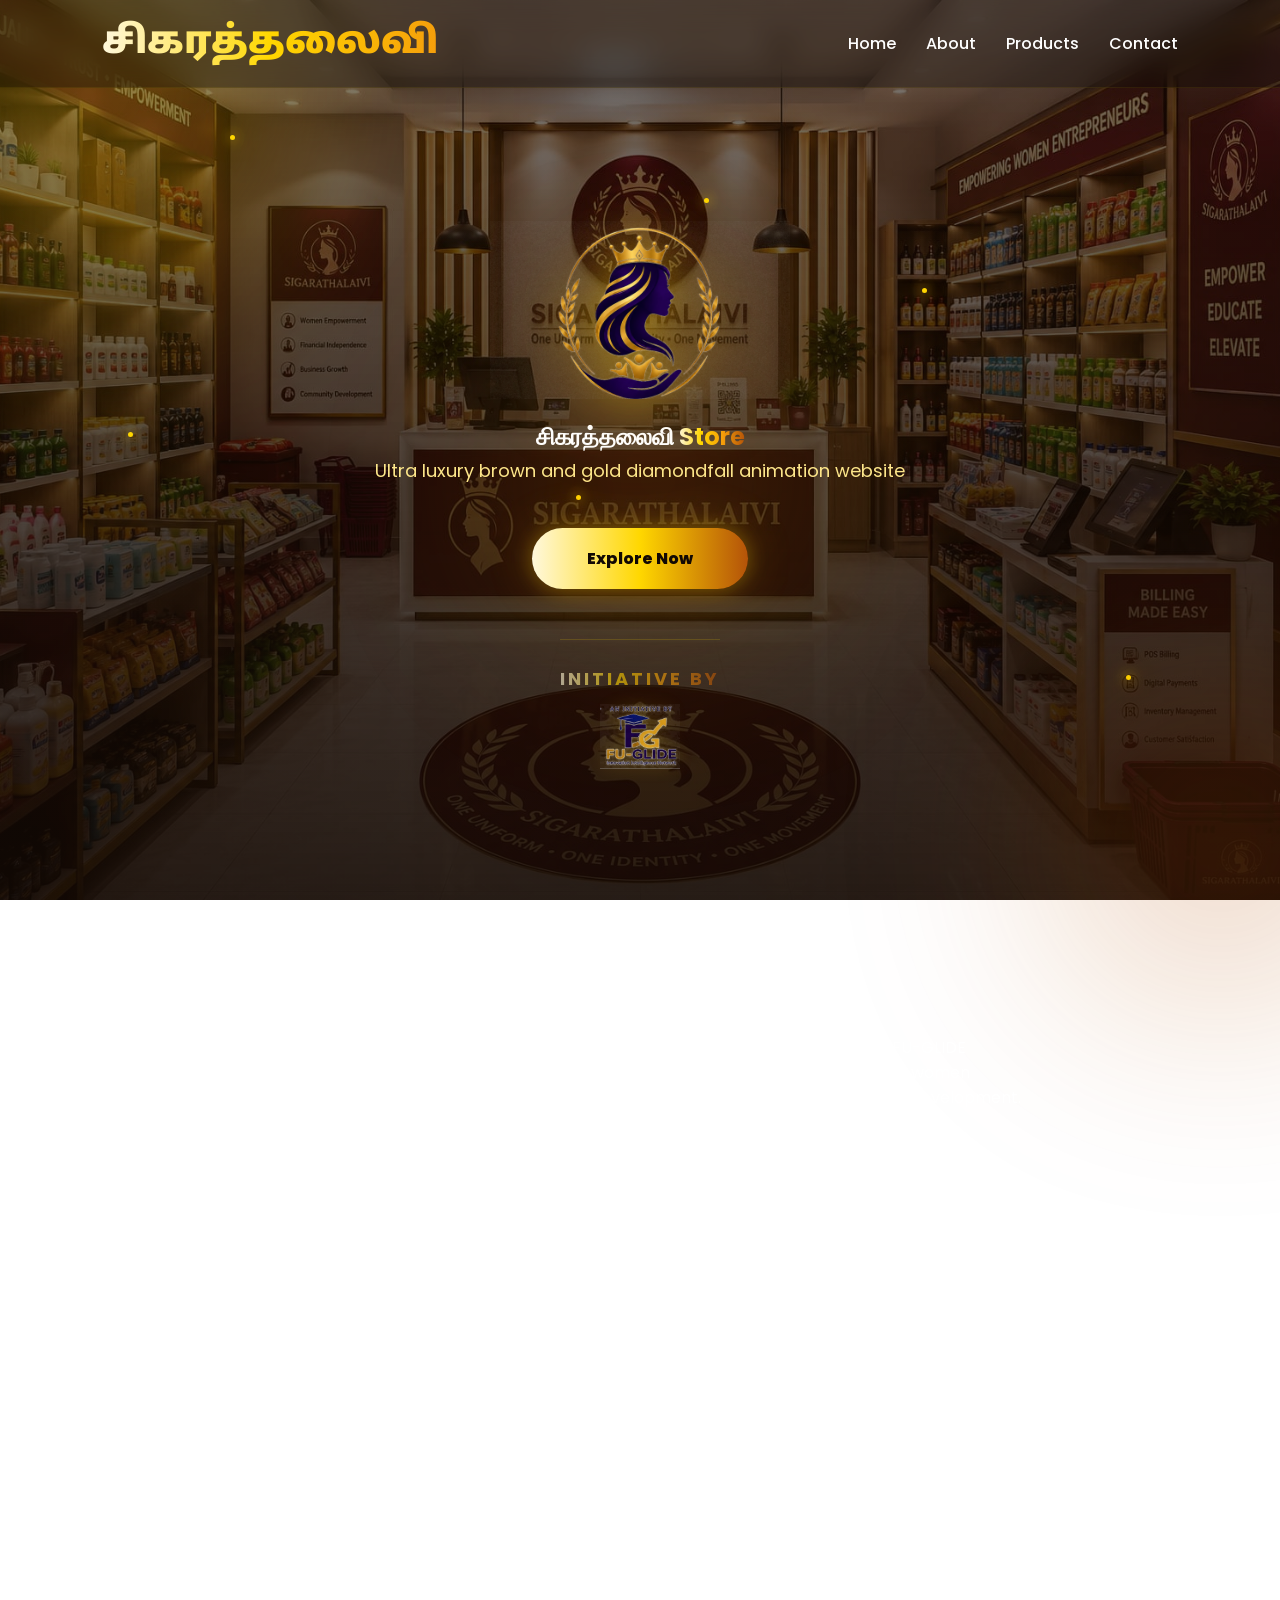
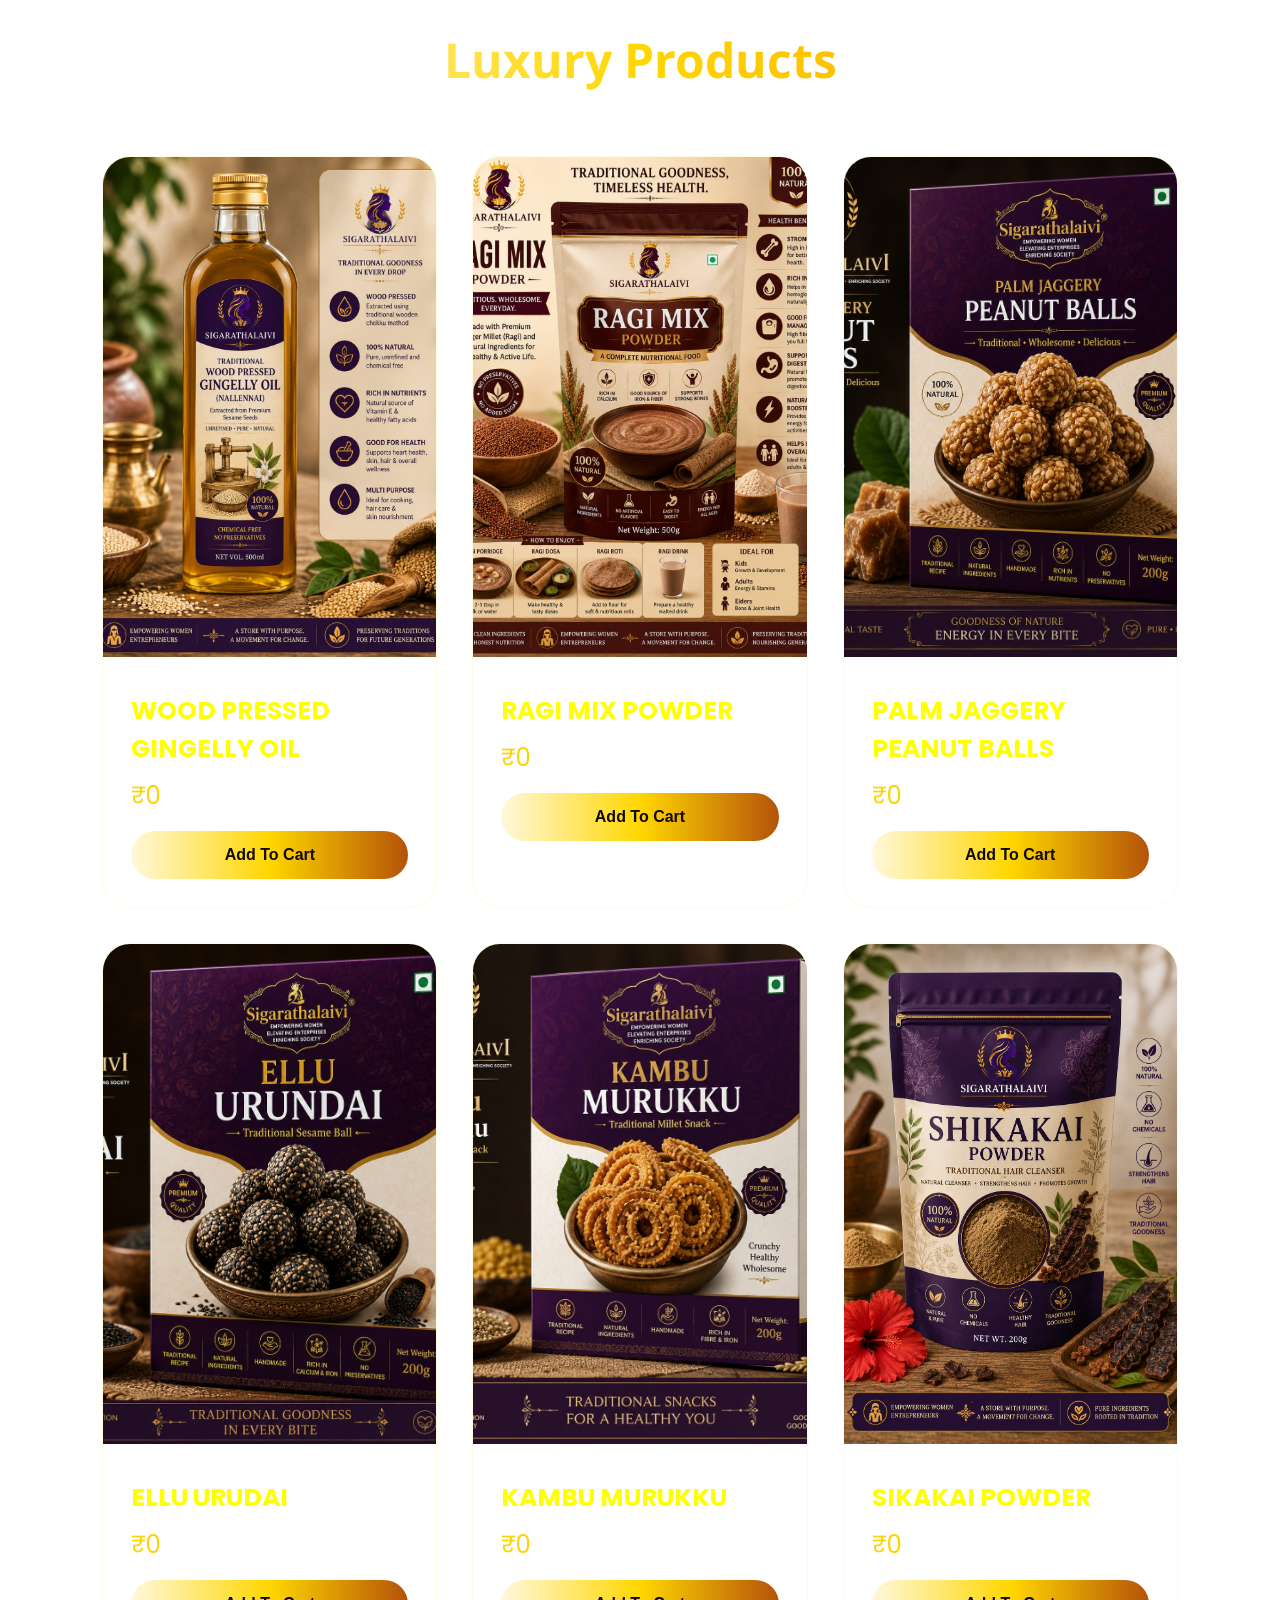
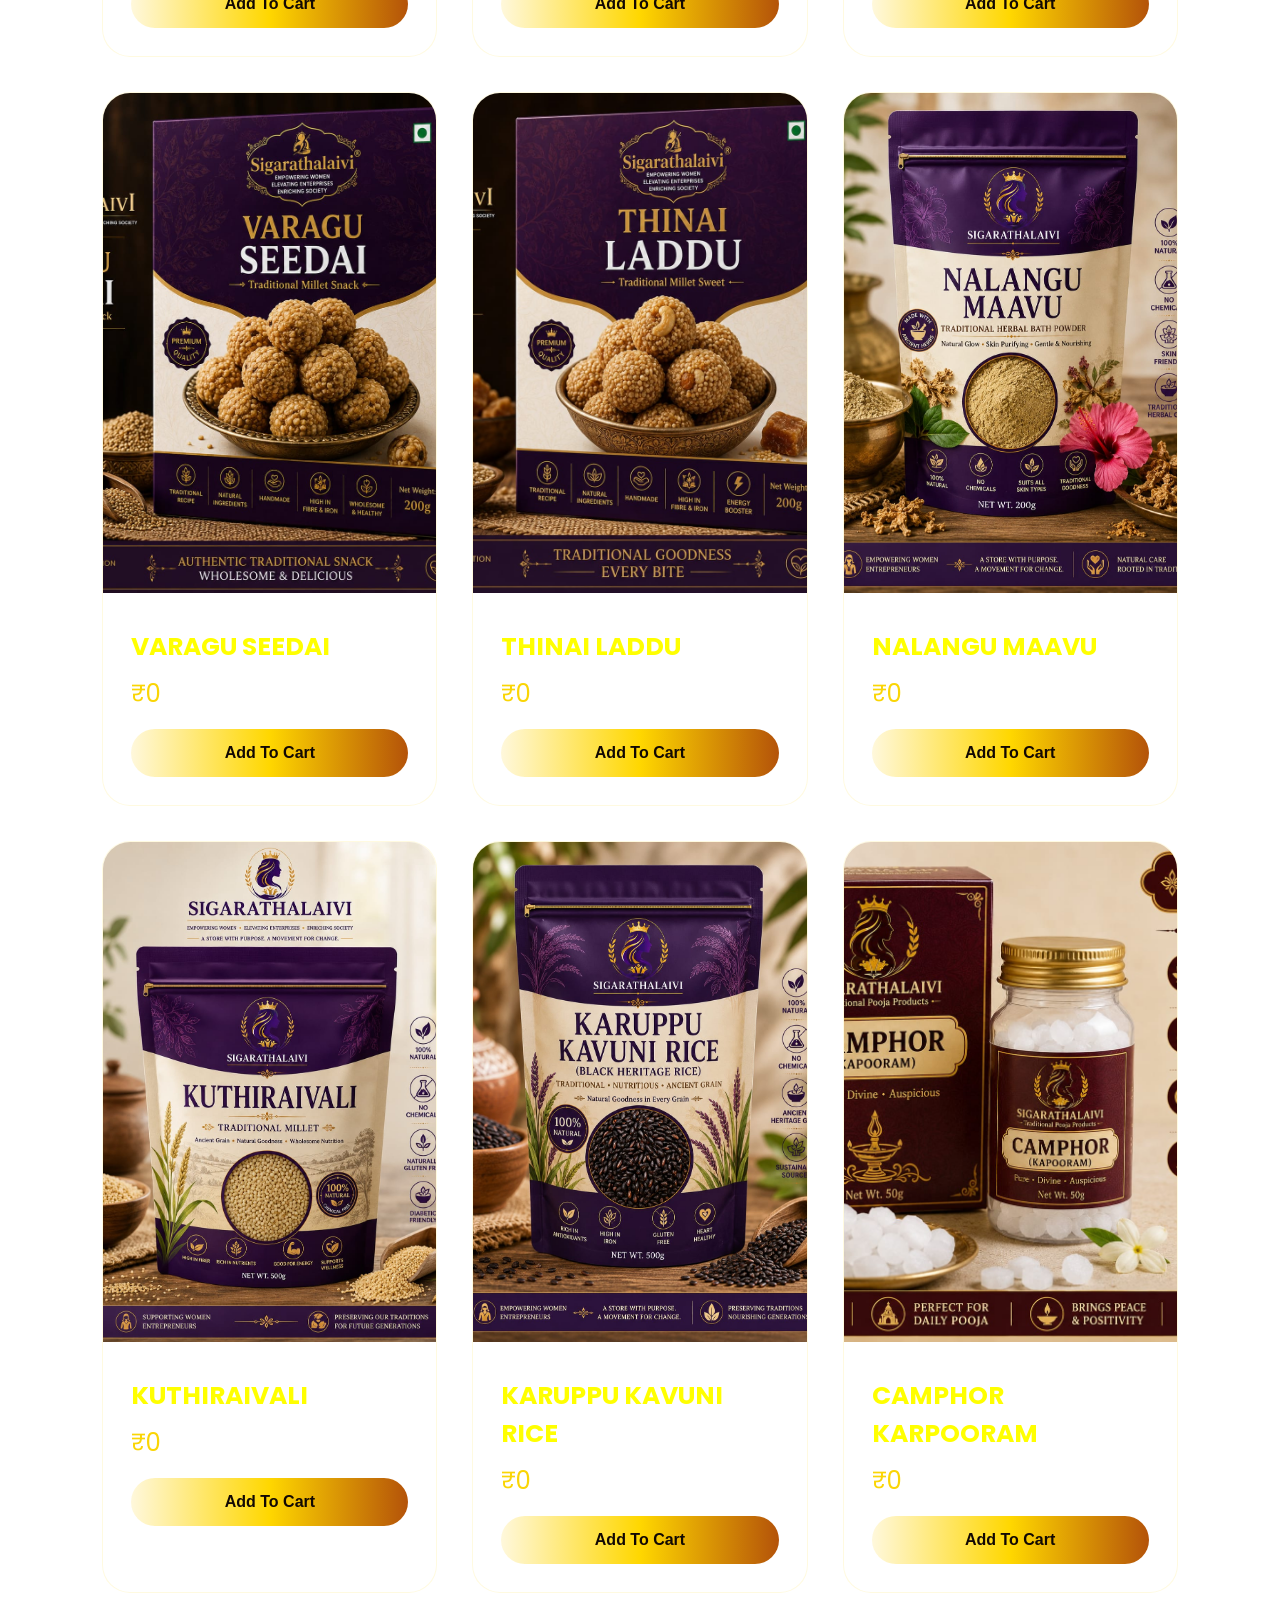
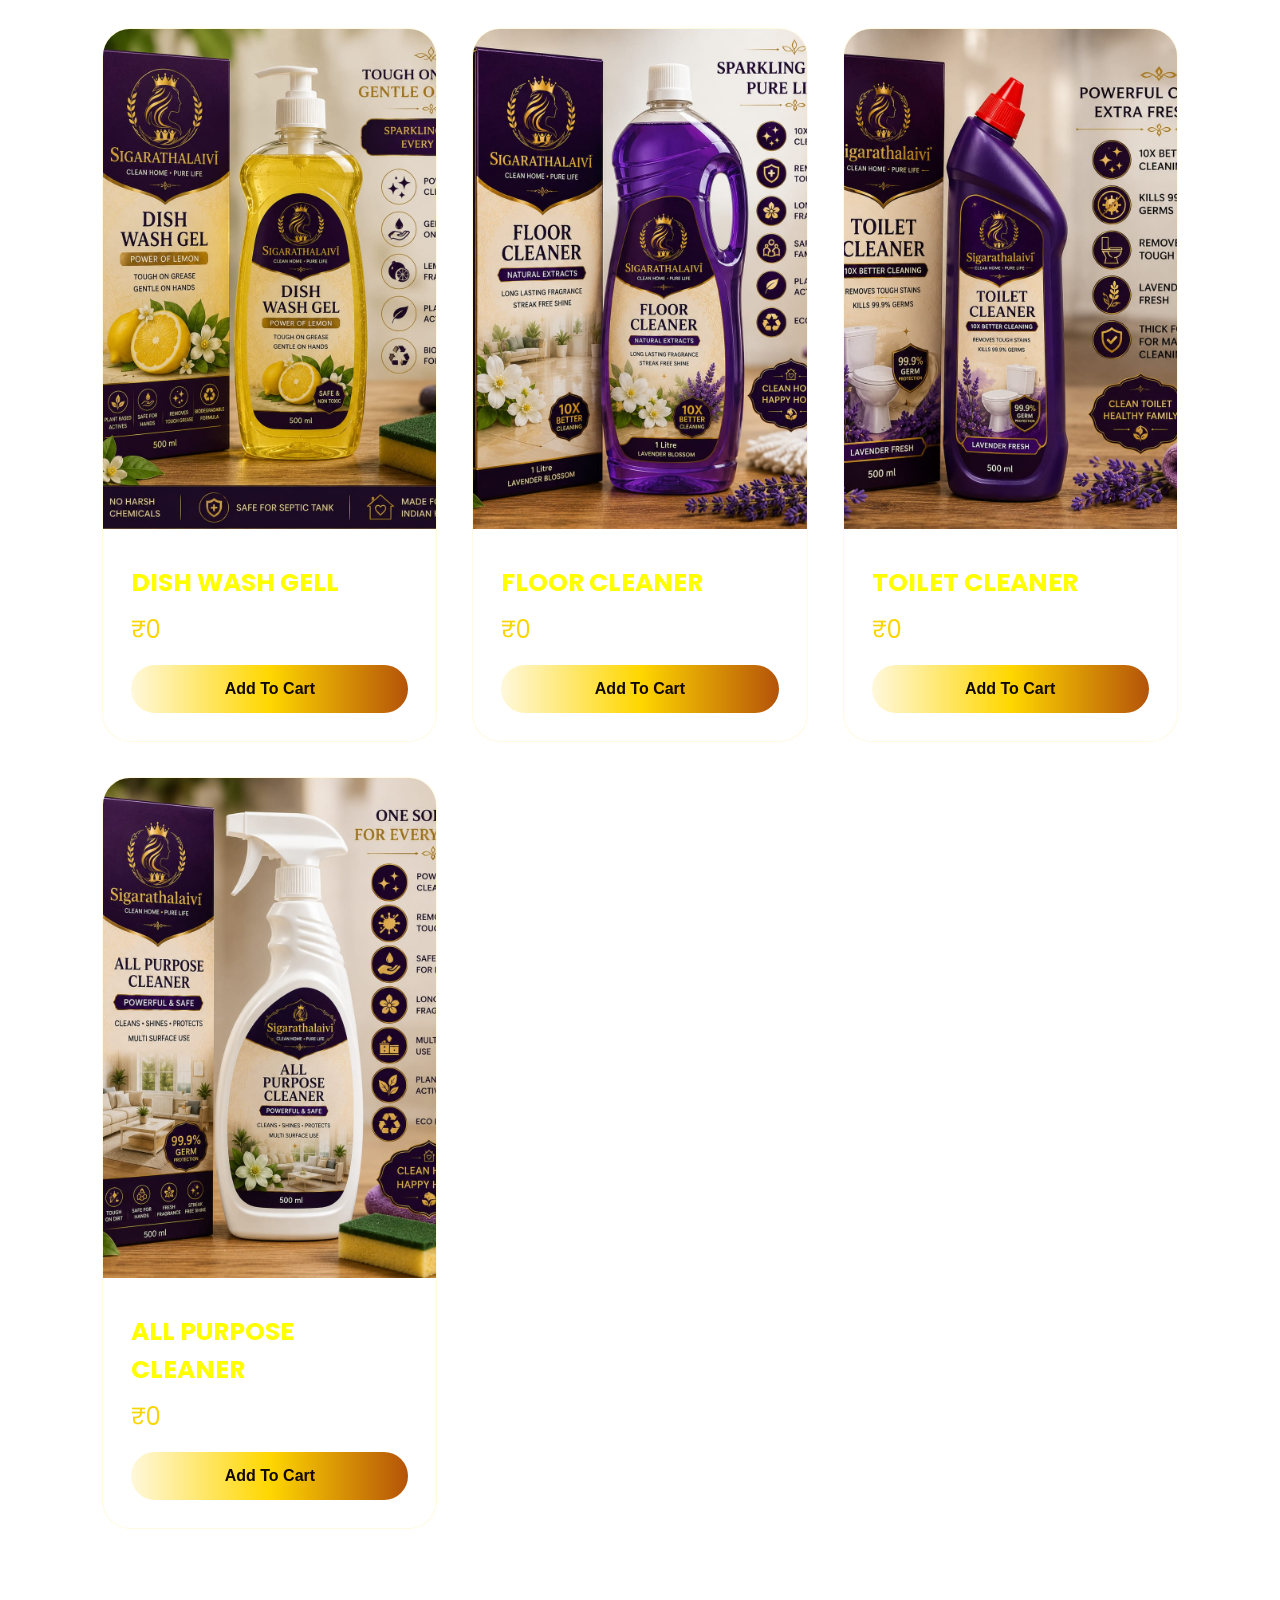
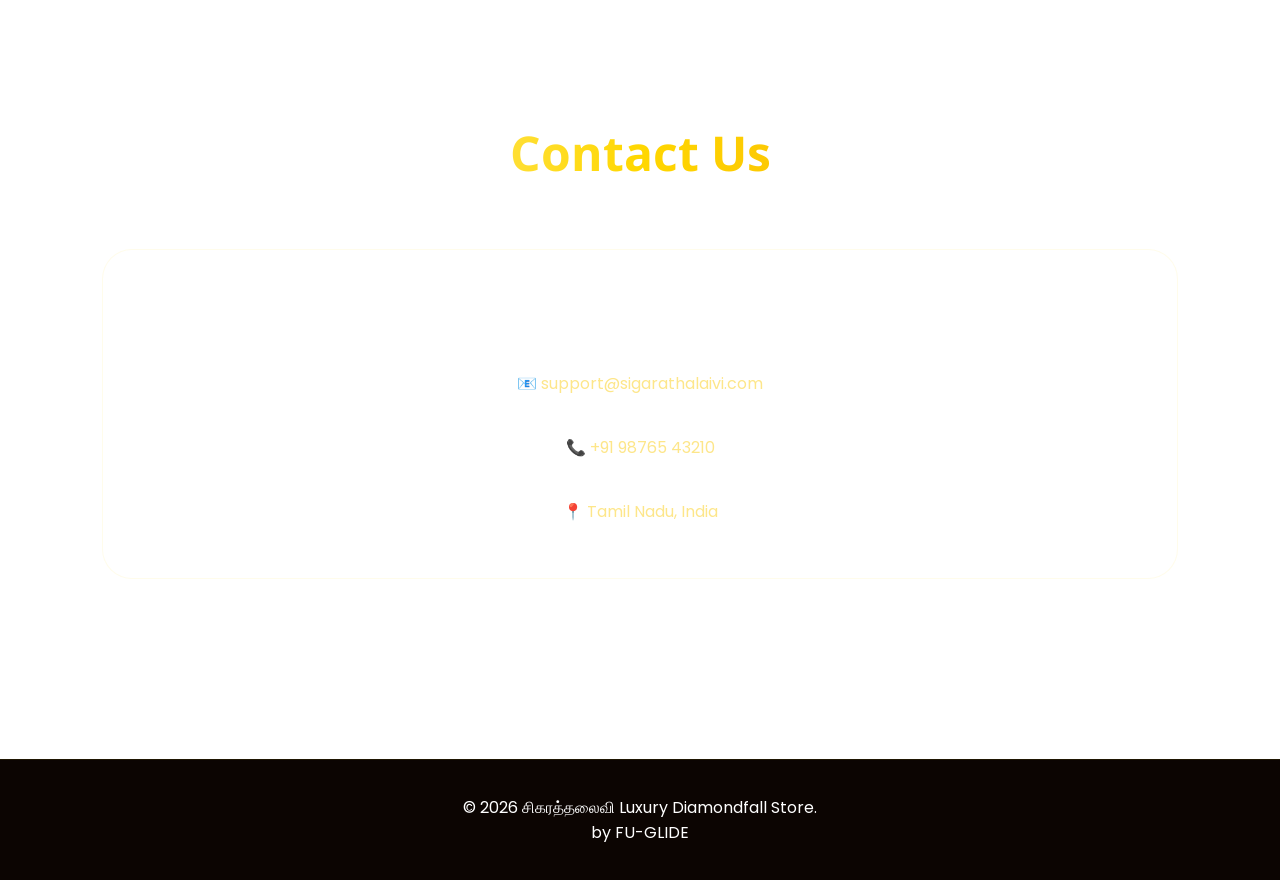
==== index.html @ 59f8daa8 "second" ====
<!DOCTYPE html>
<html lang="ta">

<head>
    <meta charset="UTF-8">
    <meta name="viewport" content="width=device-width, initial-scale=1.0">

    <title>சிகரத்தலைவி Luxury Diamondfall Store</title>
    <link rel="stylesheet" href="style.css">

    <link
        href="https://fonts.googleapis.com/css2?family=Noto+Sans+Tamil:wght@400;700;900&family=Poppins:wght@300;400;500;600;700;800&display=swap"
        rel="stylesheet">

</head>

<body>

    <!-- BACKGROUND -->

    <div class="ai-bg">

        <div class="diamond d1"></div>
        <div class="diamond d2"></div>
        <div class="diamond d3"></div>
        <div class="diamond d4"></div>
        <div class="diamond d5"></div>
        <div class="diamond d6"></div>
        <div class="diamond d7"></div>
        <div class="diamond d8"></div>
        <div class="diamond d9"></div>
        <div class="diamond d10"></div>

        <div class="spark sp1"></div>
        <div class="spark sp2"></div>
        <div class="spark sp3"></div>
        <div class="spark sp4"></div>
        <div class="spark sp5"></div>
        <div class="spark sp6"></div>

        <div class="glow glow1"></div>
        <div class="glow glow2"></div>
        <div class="glow glow3"></div>

    </div>

    <!-- NAVBAR -->

    <nav>

        <div class="logo">சிகரத்தலைவி</div>

        <ul>
            <li><a href="#home">Home</a></li>
            <li><a href="#About">About</a></li>
            <li><a href="#products">Products</a></li>
            <li><a href="#contact">Contact</a></li>
        </ul>

    </nav>

    <!-- HERO -->

    <section class="hero" id="home">
    <div class="screen"></div>


        <div class="hero-content">

            <!-- YOUR LOGO -->

            <img src="[data-uri]"
                alt="சிகரத்தலைவி Logo" class="hero-logo"></h4>

            <h2>சிகரத்தலைவி <span> Store</span></h2>
            <p>
                Ultra luxury brown and gold diamondfall animation website
            </p>
            <a href="#products" class="hero-btn">Explore Now</a>
            <div class="powered-by">
                <span>
                    <h2> Initiative By</h2>
                </span>
                <img src="[data-uri]"
                    alt="FU-GLIDE Logo">
            </div>

        </div>
    
    </section>
    <!--About-->
    <section id="About">
        <center>
            <div class="screen1"></div>
            <h1>சிகரத்தலைவி</h1>
            <p style="max-width:820px;margin:auto;text-align:left;">
                <strong>Sigarathalaivi</strong> is a women entrepreneurship and retail empowerment
                initiative by FU-GLIDE Innovation Intelligence Network, building confident,
                skilled, and financially independent women entrepreneurs across Tamil Nadu
                through training, retail opportunities, and leadership development.
            </p>

            <p style="max-width:820px;margin:20px auto;text-align:left;">
                Our <strong>Three-Division Model</strong> lets every woman grow at her own level:
            </p>
            <ul style="max-width:820px;margin:0 auto 20px;text-align:left;line-height:1.9;">
                <li><strong>Graduate Leadership Division</strong> — trains business leaders and franchise partners.</li>
                <li><strong>Retail Operations Division</strong> — builds skills in billing, inventory, and store management.</li>
                <li><strong>Community Division</strong> — supports grassroots women with financial literacy and self-employment.</li>
            </ul>

            <p style="max-width:820px;margin:auto;text-align:left;">
                <strong>Vision:</strong> To build one of India's most trusted women
                entrepreneurship networks.<br><br>
                <strong>Mission:</strong> To turn aspiring women into successful,
                financially independent entrepreneurs through training, mentorship, and
                digital empowerment.<br><br>
                <strong>Motto:</strong> "One Uniform • One Identity • One Movement."
            </p>





        </center>
        



    </section>

    <!-- PRODUCTS -->

    <section id="products">

        <h2 class="section-title">Luxury Products</h2>

        <div class="products">

            <div class="card">

                <img src="./image/WOOD PRESSED  GINGELLY OIL.jpeg">

                <div class="card-content">
                    <h3>WOOD PRESSED GINGELLY OIL</h3>
                    <p class="price">₹0</p>
                    <button class="buy-btn">Add To Cart</button>
                </div>

            </div>
            <div class="card">

                <img src="./image/./RAGI MIX POWDER.jpeg">

                <div class="card-content">
                    <h3>RAGI MIX POWDER</h3>
                    <p class="price">₹0</p>
                    <button class="buy-btn">Add To Cart</button>
                </div>

            </div> 
            <div class="card">

                <img src="./image/./PALM JAGGERY PEANUT BALLS.jpeg">

                <div class="card-content">
                    <h3>PALM JAGGERY PEANUT BALLS</h3>
                    <p class="price">₹0</p>
                    <button class="buy-btn">Add To Cart</button>
                </div>

            </div> 
            <div class="card">

                <img src="./image/./ELLU URUDAI.jpeg">

                <div class="card-content">
                    <h3>ELLU URUDAI</h3>
                    <p class="price">₹0</p>
                    <button class="buy-btn">Add To Cart</button>
                </div>

            </div> 
            <div class="card">

                <img src="./image/./KAMBU MURUKKU.jpeg">

                <div class="card-content">
                    <h3>KAMBU MURUKKU</h3>
                    <p class="price">₹0</p>
                    <button class="buy-btn">Add To Cart</button>
                </div>

            </div>             
            <div class="card">

                <img src="./image/./SIKAKAI POWDER.jpeg">

                <div class="card-content">
                    <h3>SIKAKAI POWDER</h3>
                    <p class="price">₹0</p>
                    <button class="buy-btn">Add To Cart</button>
                </div>

            </div>                                  

            <div class="card">

                <img src="./image/VARAGU SEEDAI.jpeg">

                <div class="card-content">
                    <h3>VARAGU SEEDAI</h3>
                    <p class="price">₹0</p>
                    <button class="buy-btn">Add To Cart</button>
                </div>

            </div>

            <div class="card">

                <img src="./image/THINAI LADDU.jpeg">

                <div class="card-content">
                    <h3>THINAI LADDU</h3>
                    <p class="price">₹0</p>
                    <button class="buy-btn">Add To Cart</button>
                </div>

            </div>
                        <div class="card">

                <img src="./image/./NALANGU MAAVU.jpeg">

                <div class="card-content">
                    <h3>NALANGU MAAVU</h3>
                    <p class="price">₹0</p>
                    <button class="buy-btn">Add To Cart</button>
                </div>

            </div>
                        <div class="card">

                <img src="./image/./KUTHIRAIVALI.jpeg">

                <div class="card-content">
                    <h3>KUTHIRAIVALI</h3>
                    <p class="price">₹0</p>
                    <button class="buy-btn">Add To Cart</button>
                </div>

            </div>
            <div class="card">

                <img src="./image/./KARUPPU KAVUNI RICE.jpeg">

                <div class="card-content">
                    <h3>KARUPPU KAVUNI RICE</h3>
                    <p class="price">₹0</p>
                    <button class="buy-btn">Add To Cart</button>
                </div>

            </div>
                        <div class="card">

                <img src="./image/./CAMPHOR KARPOORAM.jpeg">

                <div class="card-content">
                    <h3>CAMPHOR KARPOORAM</h3>
                    <p class="price">₹0</p>
                    <button class="buy-btn">Add To Cart</button>
                </div>

            </div> 
                        <div class="card">

                <img src="./image/./DISH WASH GELL.jpeg">

                <div class="card-content">
                    <h3>DISH WASH GELL</h3>
                    <p class="price">₹0</p>
                    <button class="buy-btn">Add To Cart</button>
                </div>

            </div>                        
                        <div class="card">

                <img src="./image/./FLOOR CLEANER.jpeg">

                <div class="card-content">
                    <h3>FLOOR CLEANER</h3>
                    <p class="price">₹0</p>
                    <button class="buy-btn">Add To Cart</button>
                </div>

            </div>
                        <div class="card">

                <img src="./image/./TOILET CLEANER.jpeg">

                <div class="card-content">
                    <h3>TOILET CLEANER</h3>
                    <p class="price">₹0</p>
                    <button class="buy-btn">Add To Cart</button>
                </div>

            </div>
                        <div class="card">

                <img src="./image/./ALL PURPOSE CLEANER.jpeg">

                <div class="card-content">
                    <h3>ALL PURPOSE CLEANER</h3>
                    <p class="price">₹0</p>
                    <button class="buy-btn">Add To Cart</button>
                </div>

            </div>                        
        </div>

    </section>

    <!-- CONTACT -->

    <section id="contact">

        <h2 class="section-title">Contact Us</h2>

        <div style="
background:rgba(255,255,255,0.05);
padding:50px;
border-radius:30px;
text-align:center;
border:1px solid rgba(255,215,0,0.08);
">

            <h3 style="font-size:32px;margin-bottom:20px;">
                சிகரத்தலைவி Support
            </h3>

            <p style="line-height:2;color:#fde68a;">

                📧 support@sigarathalaivi.com

                <br><br>

                📞 +91 98765 43210

                <br><br>

                📍 Tamil Nadu, India

            </p>

        </div>

    </section>

    <!-- FOOTER -->

    <footer>

        © 2026 சிகரத்தலைவி Luxury Diamondfall Store. <br>
                     
                        by FU-GLIDE

    </footer>

</body>

</html>
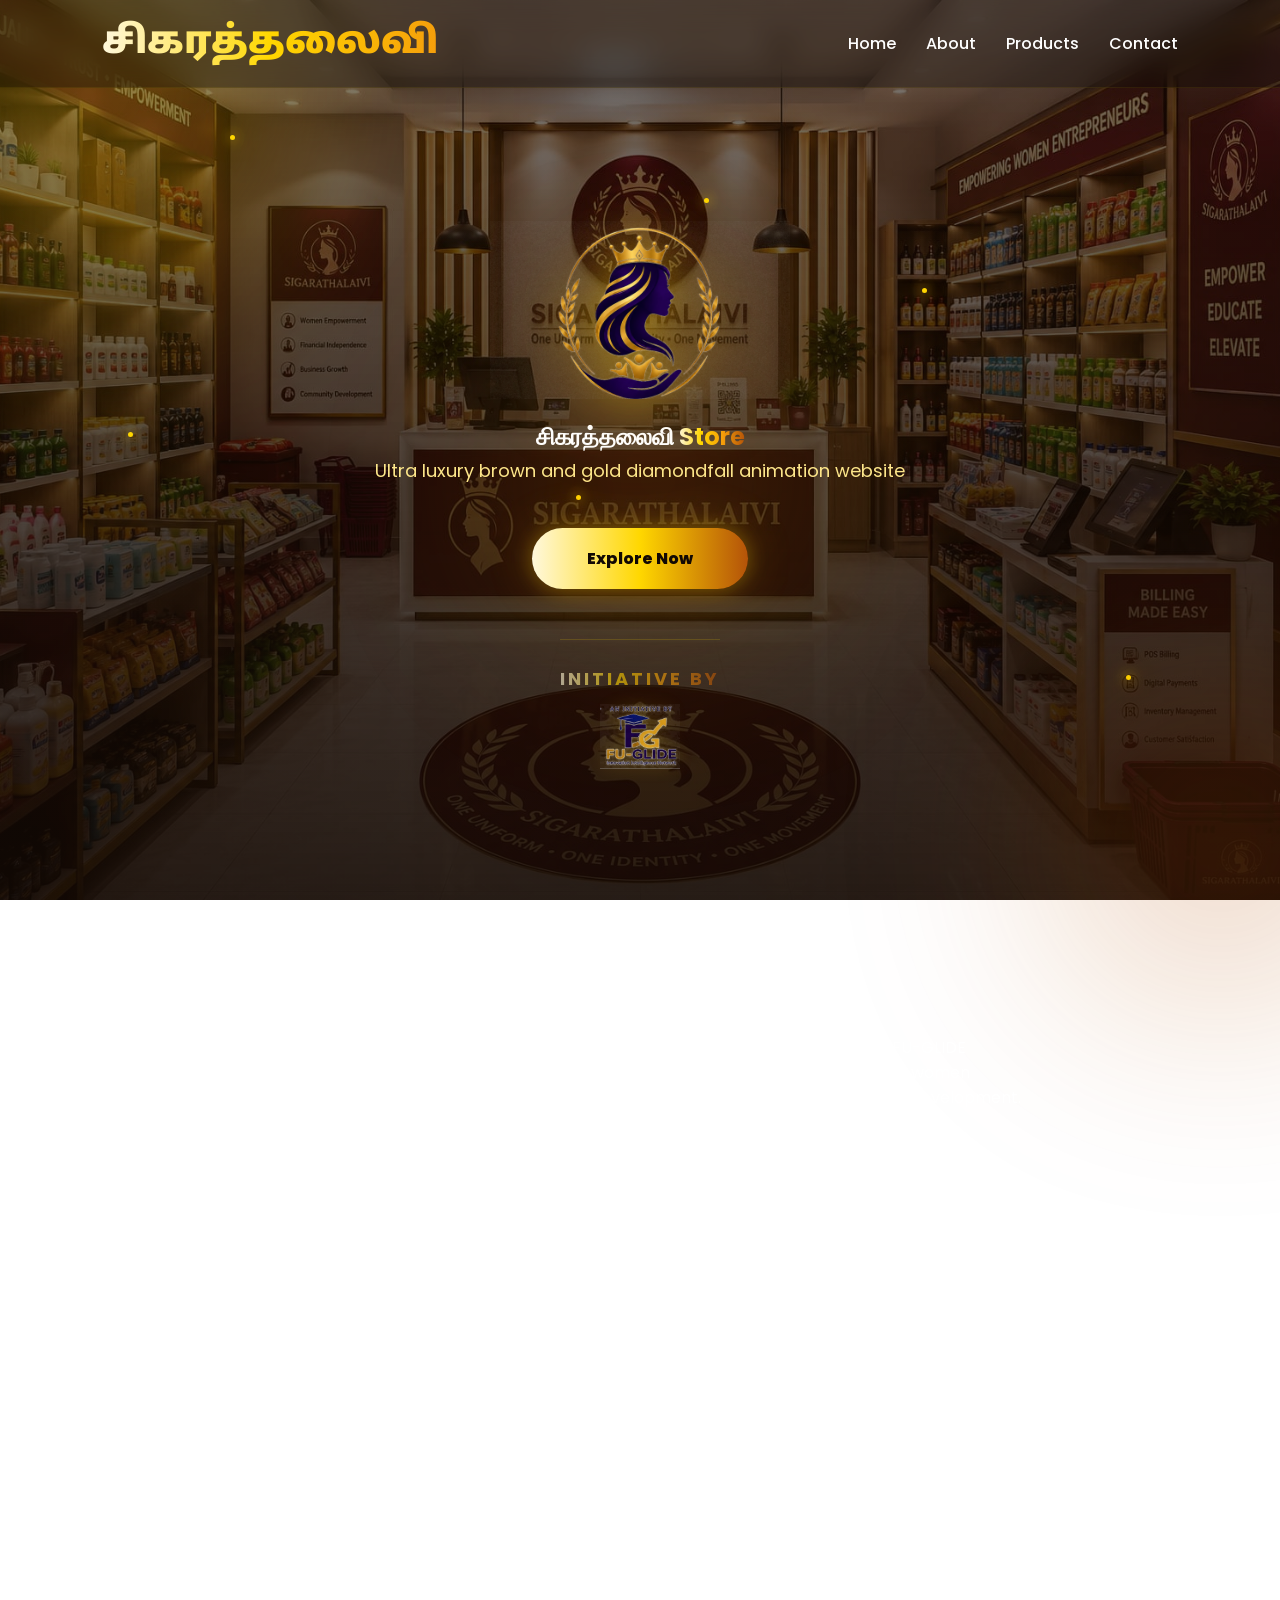
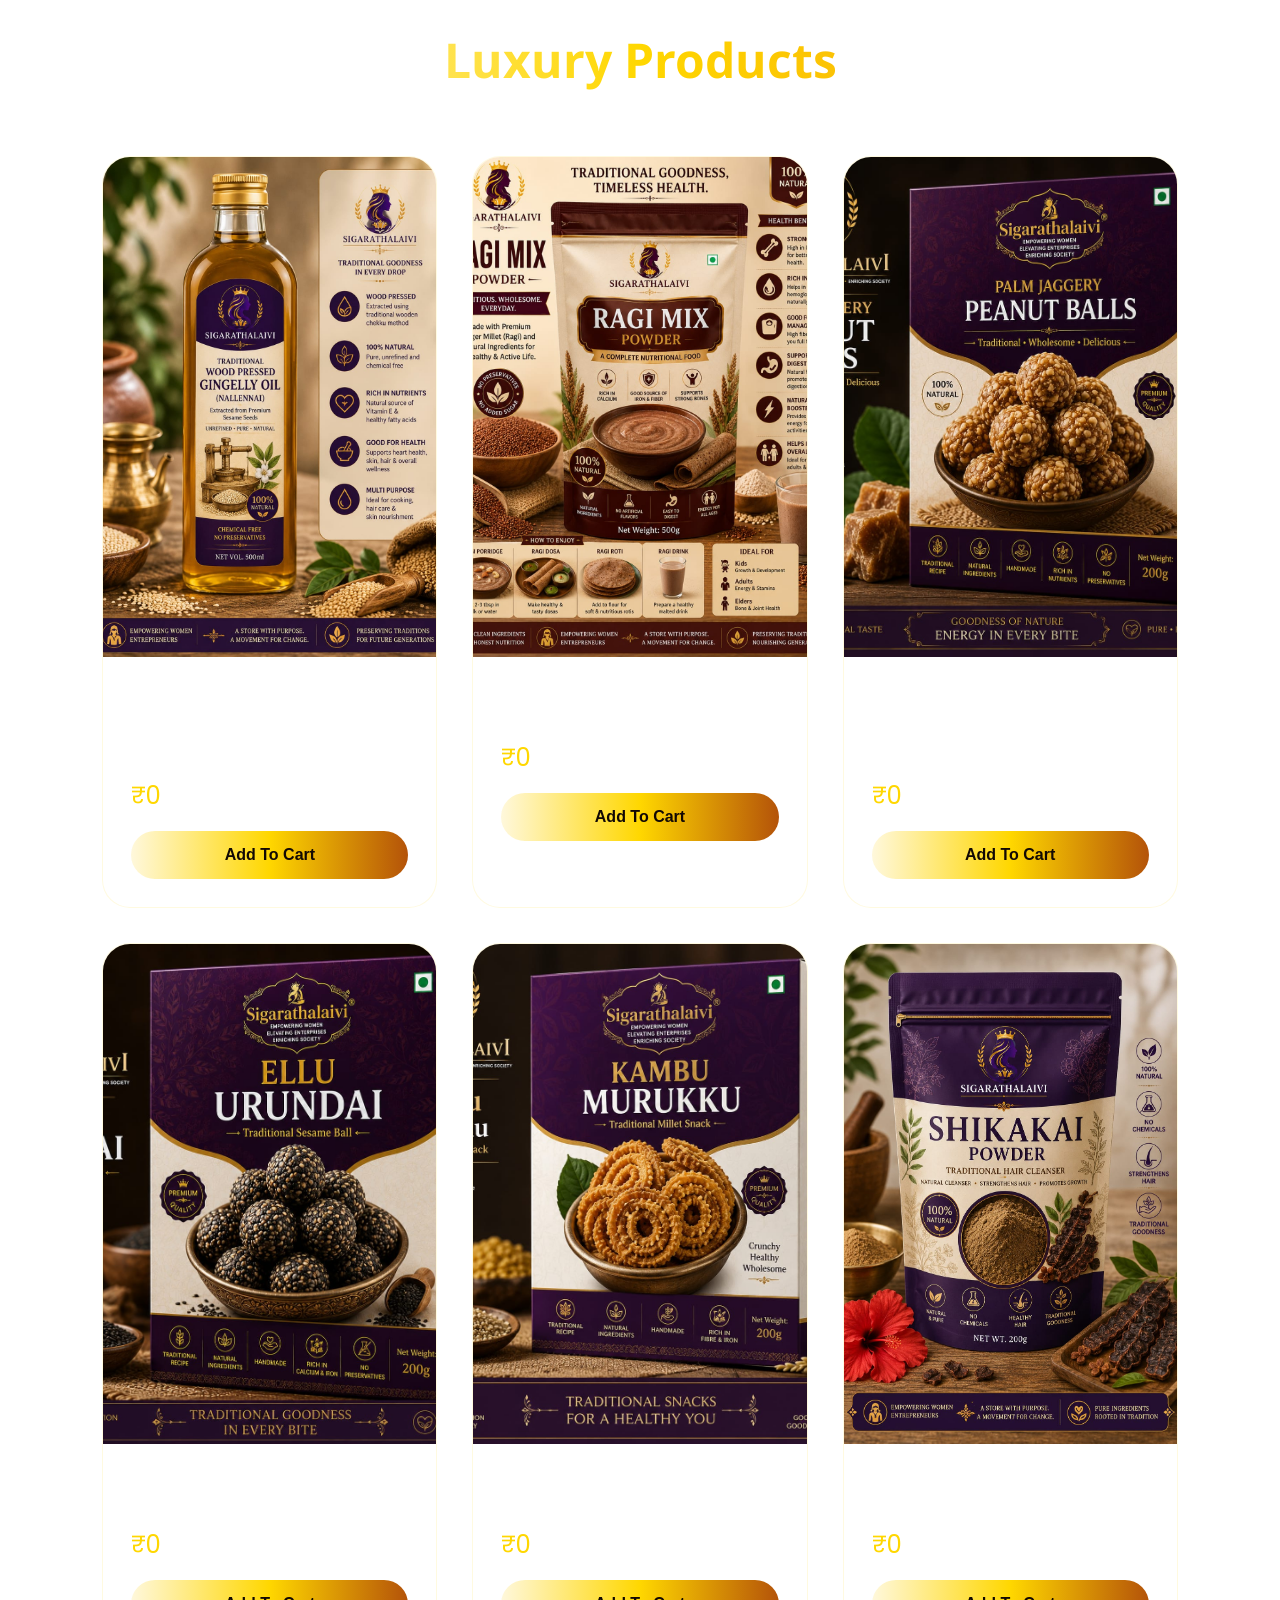
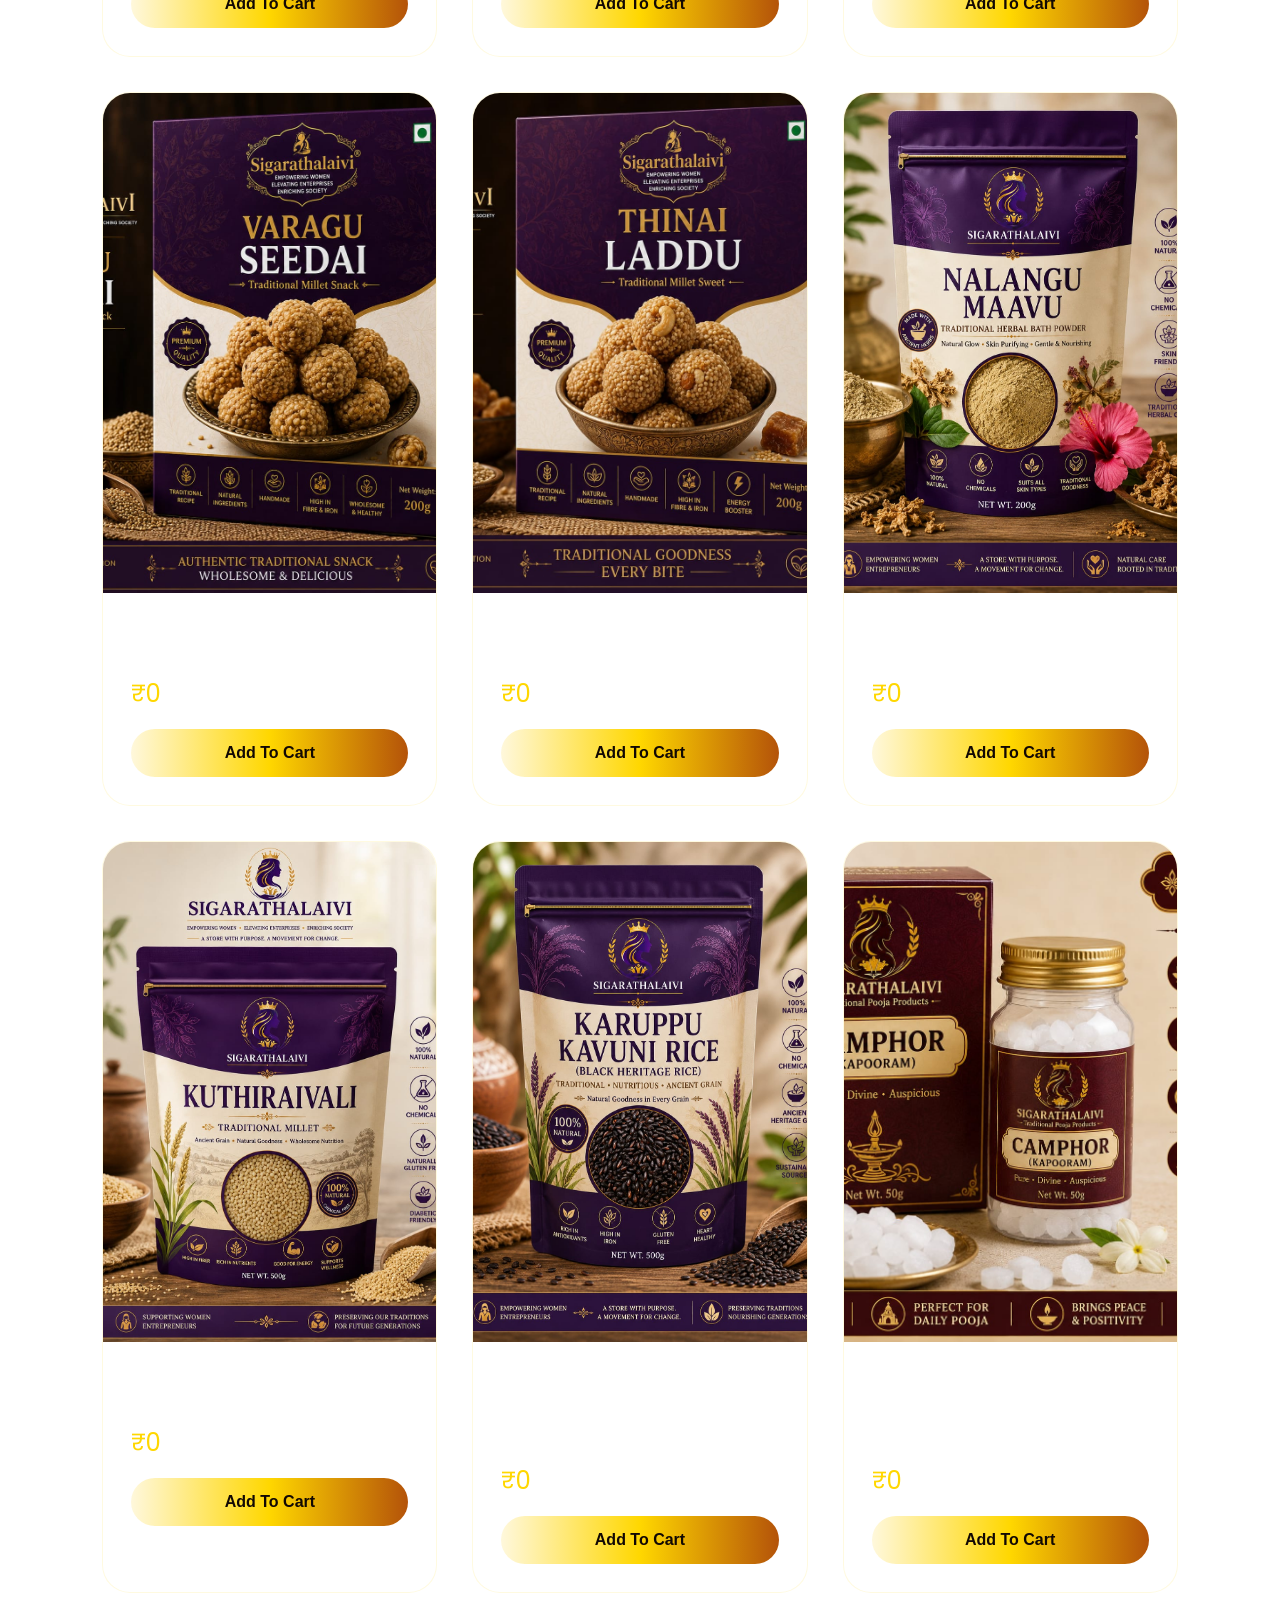
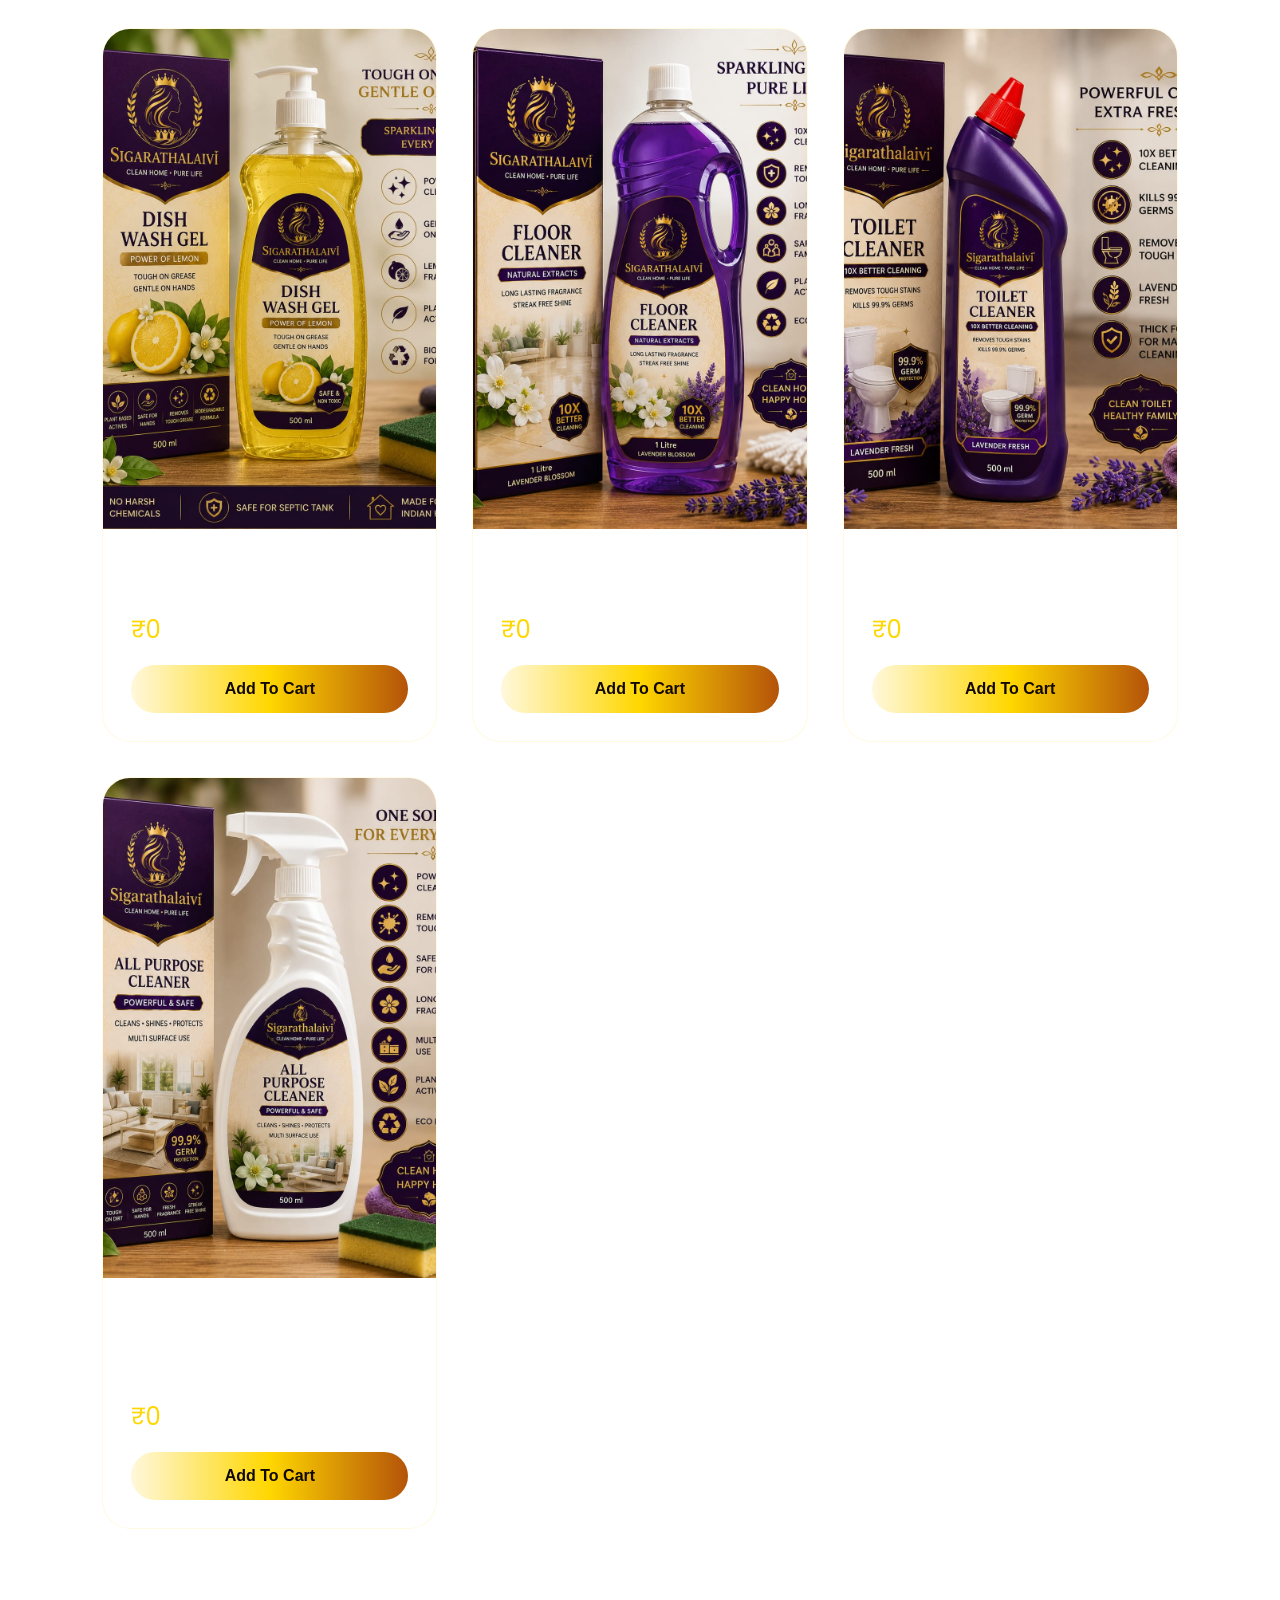
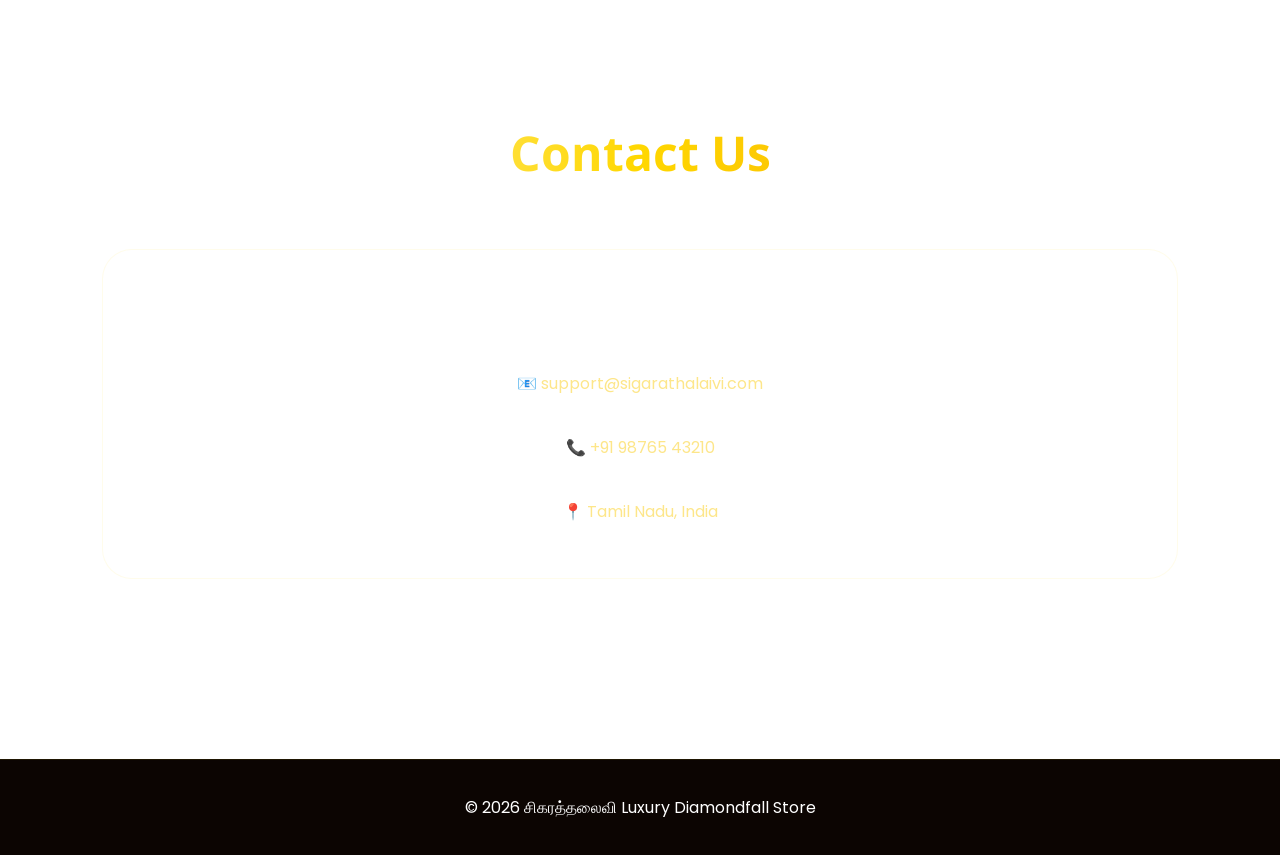
==== commit 97fc8d0f: "second" ====
--- a/index.html
+++ b/index.html
@@ -6,7 +6,7 @@
     <meta name="viewport" content="width=device-width, initial-scale=1.0">
 
     <title>சிகரத்தலைவி Luxury Diamondfall Store</title>
-    <link rel="stylesheet" href="style.css">
+        <link rel="stylesheet" href="style.css">
 
     <link
         href="https://fonts.googleapis.com/css2?family=Noto+Sans+Tamil:wght@400;700;900&family=Poppins:wght@300;400;500;600;700;800&display=swap"
@@ -359,9 +359,7 @@
 
     <footer>
 
-        © 2026 சிகரத்தலைவி Luxury Diamondfall Store. <br>
-                     
-                        by FU-GLIDE
+        © 2026 சிகரத்தலைவி Luxury Diamondfall Store
 
     </footer>
 
--- a/style.css
+++ b/style.css
@@ -588,14 +588,12 @@
 .card-content h3{
 font-size:25px;
 margin-bottom:10px;
-color:yellow;
-
 }
 
 .price{
 font-size:24px;
 margin-bottom:18px;
-color:#fad505;
+color:#ffd700;
 }
 
 .buy-btn{
@@ -641,27 +639,88 @@
 RESPONSIVE
 ========================================= */
 
+/* ---- TABLET (<=1024px) ---- */
+@media(max-width:1024px){
+
+.hero h1{
+font-size:68px;
+}
+
+.hero p{
+font-size:16px;
+max-width:640px;
+}
+
+.hero-logo{
+width:260px;
+}
+
+.products{
+grid-template-columns:repeat(auto-fit,minmax(240px,1fr));
+gap:28px;
+}
+
+.card img{
+height:400px;
+}
+
+section{
+padding:80px 6%;
+}
+
+.section-title{
+font-size:40px;
+margin-bottom:45px;
+}
+
+}
+
+/* ---- MOBILE (<=768px) ---- */
 @media(max-width:768px){
 
-.hero h1{
-font-size:52px;
+body{
+background-attachment:scroll;
+}
+
+nav{
+padding:16px 5%;
+flex-wrap:wrap;
+gap:12px;
 }
 
 .logo{
 font-size:28px;
-}
-
-.hero-logo{
-width:240px;
-}
-
-nav{
-padding:20px 5%;
 }
 
 nav ul{
 gap:15px;
 font-size:14px;
+width:100%;
+justify-content:center;
+}
+
+.hero{
+padding:130px 6% 50px;
+min-height:auto;
+}
+
+.hero h1{
+font-size:44px;
+}
+
+.hero p{
+font-size:15px;
+line-height:1.7;
+}
+
+.hero-logo{
+width:200px;
+}
+
+.hero-btn{
+padding:15px 40px;
+font-size:15px;
+margin-top:28px;
 }
 
 .diamond{
@@ -669,4 +728,82 @@
 height:18px;
 }
 
+section{
+padding:60px 6%;
+}
+
+.section-title{
+font-size:32px;
+margin-bottom:35px;
+}
+
+.products{
+grid-template-columns:1fr;
+gap:24px;
+}
+
+.card img{
+height:320px;
+}
+
+.card-content h3{
+font-size:21px;
+}
+
+.price{
+font-size:20px;
+}
+
+footer{
+padding:25px 6%;
+font-size:14px;
+}
+
+}
+
+/* ---- SMALL MOBILE (<=480px) ---- */
+@media(max-width:480px){
+
+.hero h1{
+font-size:34px;
+}
+
+.hero p{
+font-size:14px;
+}
+
+.hero-logo{
+width:160px;
+}
+
+.hero-btn{
+padding:13px 30px;
+font-size:14px;
+}
+
+.logo{
+font-size:22px;
+}
+
+nav ul{
+gap:10px;
+font-size:12px;
+}
+
+.section-title{
+font-size:26px;
+}
+
+.card img{
+height:260px;
+}
+
+.card-content{
+padding:20px;
+}
+
+.powered-by img{
+width:90px;
+}
+
 }
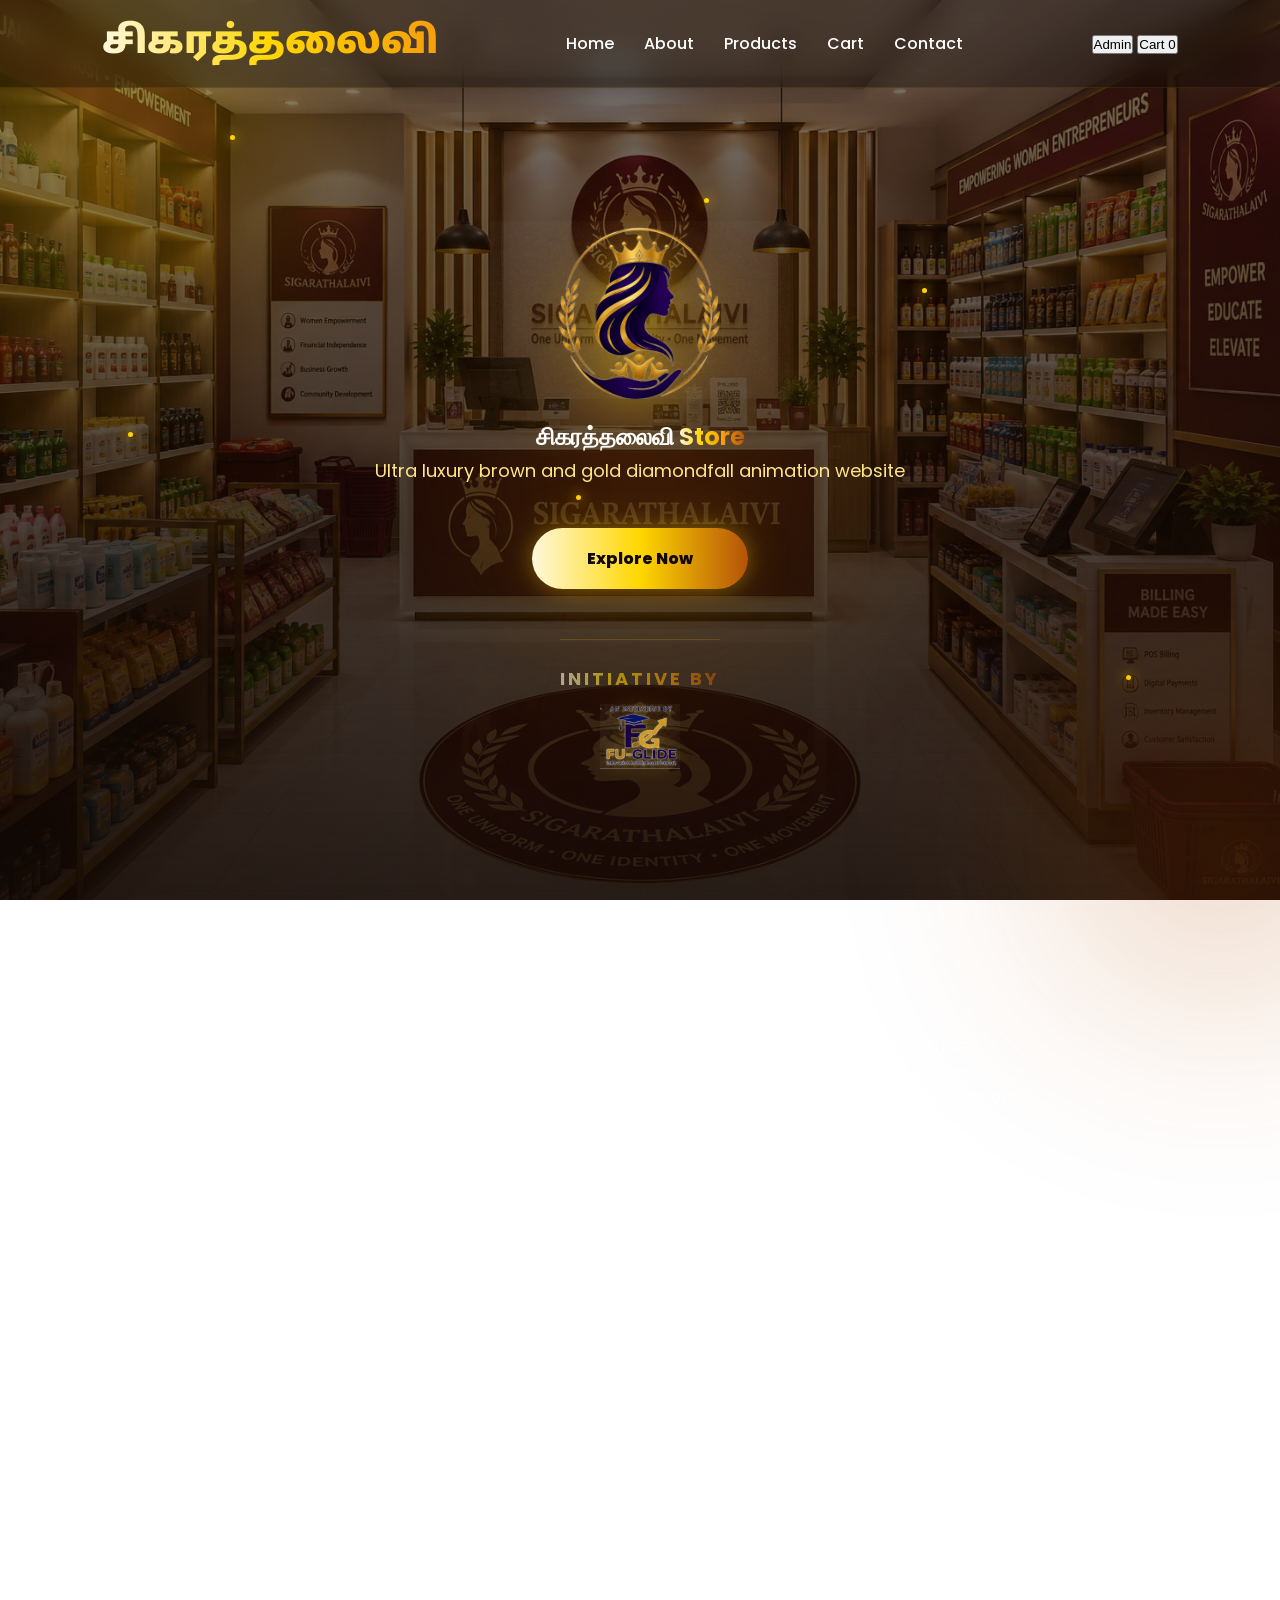
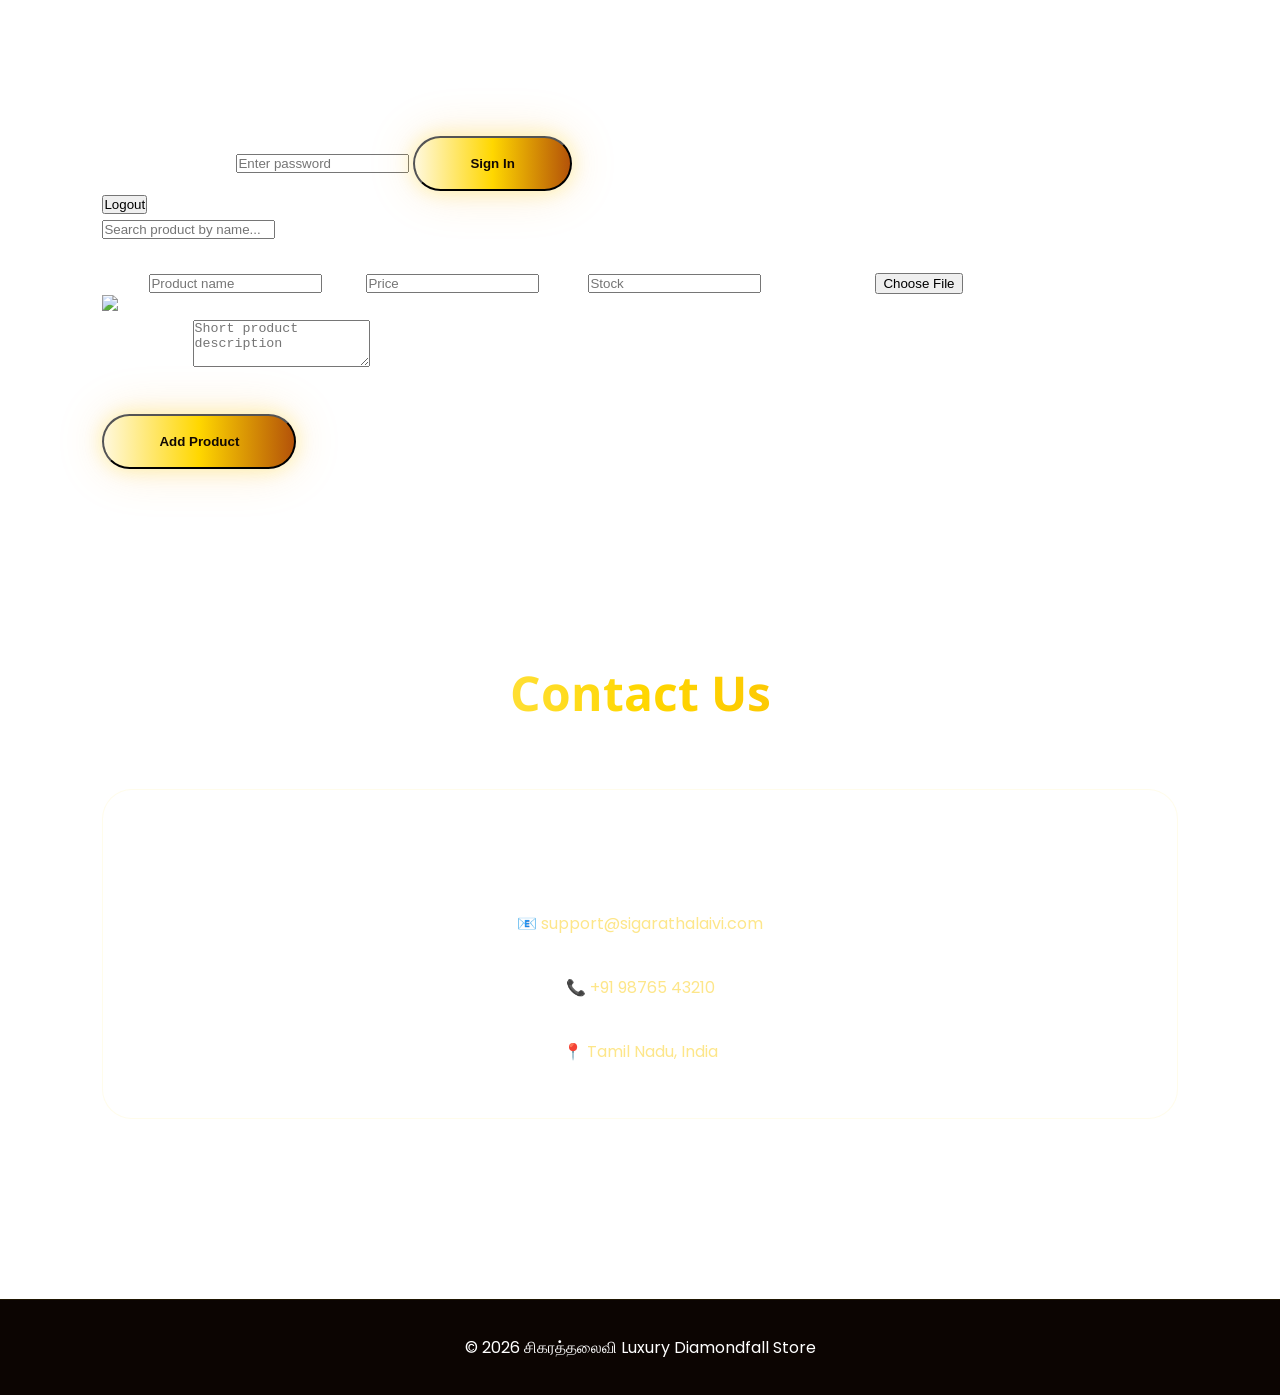
==== commit 4e595a9f: "Fixed merge conflicts" ====
--- a/index.html
+++ b/index.html
@@ -6,8 +6,10 @@
     <meta name="viewport" content="width=device-width, initial-scale=1.0">
 
     <title>சிகரத்தலைவி Luxury Diamondfall Store</title>
-        <link rel="stylesheet" href="style.css">
-
+    <link rel="stylesheet" href="style.css">
+    <link rel="icon" href="app-icon.svg" type="image/svg+xml">
+    <link rel="manifest" href="manifest.json">
+    <meta name="theme-color" content="#b45309">
     <link
         href="https://fonts.googleapis.com/css2?family=Noto+Sans+Tamil:wght@400;700;900&family=Poppins:wght@300;400;500;600;700;800&display=swap"
         rel="stylesheet">
@@ -50,14 +52,40 @@
 
         <div class="logo">சிகரத்தலைவி</div>
 
-        <ul>
-            <li><a href="#home">Home</a></li>
-            <li><a href="#About">About</a></li>
-            <li><a href="#products">Products</a></li>
-            <li><a href="#contact">Contact</a></li>
+        <ul id="navLinks">
+            <li><a href="./index.html#home">Home</a></li>
+            <li><a href="./index.html#About">About</a></li>
+            <li><a href="./product.html#products">Products</a></li>
+            <li><a href="./product.html#cart">Cart</a></li>
+            <li><a href="./index.html#contact">Contact</a></li>
         </ul>
 
+        <div class="nav-actions">
+            <button id="adminAccessBtn" class="link-btn">Admin</button>
+           <a href="./product.html#cart"><button id="viewCartBtn" class="cart-badge" type="button">Cart <span id="cartCount">0</span></button></a>
+        </div>
+
+        <div class="hamburger" id="hamburger" onclick="toggleMenu()">
+            <span></span>
+            <span></span>
+            <span></span>
+        </div>
+
     </nav>
+
+    <script>
+        function toggleMenu(){
+            document.getElementById('navLinks').classList.toggle('show');
+            document.getElementById('hamburger').classList.toggle('active');
+        }
+
+        document.querySelectorAll('#navLinks a').forEach(function(link){
+            link.addEventListener('click', function(){
+                document.getElementById('navLinks').classList.remove('show');
+                document.getElementById('hamburger').classList.remove('active');
+            });
+        });
+    </script>
 
     <!-- HERO -->
 
@@ -131,192 +159,49 @@
 
     <!-- PRODUCTS -->
 
-    <section id="products">
-
-        <h2 class="section-title">Luxury Products</h2>
-
-        <div class="products">
-
-            <div class="card">
-
-                <img src="./image/WOOD PRESSED  GINGELLY OIL.jpeg">
-
-                <div class="card-content">
-                    <h3>WOOD PRESSED GINGELLY OIL</h3>
-                    <p class="price">₹0</p>
-                    <button class="buy-btn">Add To Cart</button>
-                </div>
-
+    
+    <section id="adminSection" class="admin-section hidden">
+      <div class="admin-card">
+        <div class="admin-panel">
+          <div class="admin-header">
+            <h2>Admin Portal</h2>
+            <p>Secure product management and content controls.</p>
+          </div>
+
+          <div id="adminLoginArea" class="admin-login">
+            <form id="adminLoginForm">
+              <label>Admin Password
+                <input id="adminPassword" type="password" placeholder="Enter password" required>
+              </label>
+              <button type="submit" class="hero-btn">Sign In</button>
+            </form>
+          </div>
+
+          <div id="adminDashboard" class="hidden">
+            <div class="admin-toolbar">
+              <button id="adminLogoutBtn" class="secondary-btn">Logout</button>
             </div>
-            <div class="card">
-
-                <img src="./image/./RAGI MIX POWDER.jpeg">
-
-                <div class="card-content">
-                    <h3>RAGI MIX POWDER</h3>
-                    <p class="price">₹0</p>
-                    <button class="buy-btn">Add To Cart</button>
-                </div>
-
-            </div> 
-            <div class="card">
-
-                <img src="./image/./PALM JAGGERY PEANUT BALLS.jpeg">
-
-                <div class="card-content">
-                    <h3>PALM JAGGERY PEANUT BALLS</h3>
-                    <p class="price">₹0</p>
-                    <button class="buy-btn">Add To Cart</button>
-                </div>
-
-            </div> 
-            <div class="card">
-
-                <img src="./image/./ELLU URUDAI.jpeg">
-
-                <div class="card-content">
-                    <h3>ELLU URUDAI</h3>
-                    <p class="price">₹0</p>
-                    <button class="buy-btn">Add To Cart</button>
-                </div>
-
-            </div> 
-            <div class="card">
-
-                <img src="./image/./KAMBU MURUKKU.jpeg">
-
-                <div class="card-content">
-                    <h3>KAMBU MURUKKU</h3>
-                    <p class="price">₹0</p>
-                    <button class="buy-btn">Add To Cart</button>
-                </div>
-
-            </div>             
-            <div class="card">
-
-                <img src="./image/./SIKAKAI POWDER.jpeg">
-
-                <div class="card-content">
-                    <h3>SIKAKAI POWDER</h3>
-                    <p class="price">₹0</p>
-                    <button class="buy-btn">Add To Cart</button>
-                </div>
-
-            </div>                                  
-
-            <div class="card">
-
-                <img src="./image/VARAGU SEEDAI.jpeg">
-
-                <div class="card-content">
-                    <h3>VARAGU SEEDAI</h3>
-                    <p class="price">₹0</p>
-                    <button class="buy-btn">Add To Cart</button>
-                </div>
-
-            </div>
-
-            <div class="card">
-
-                <img src="./image/THINAI LADDU.jpeg">
-
-                <div class="card-content">
-                    <h3>THINAI LADDU</h3>
-                    <p class="price">₹0</p>
-                    <button class="buy-btn">Add To Cart</button>
-                </div>
-
-            </div>
-                        <div class="card">
-
-                <img src="./image/./NALANGU MAAVU.jpeg">
-
-                <div class="card-content">
-                    <h3>NALANGU MAAVU</h3>
-                    <p class="price">₹0</p>
-                    <button class="buy-btn">Add To Cart</button>
-                </div>
-
-            </div>
-                        <div class="card">
-
-                <img src="./image/./KUTHIRAIVALI.jpeg">
-
-                <div class="card-content">
-                    <h3>KUTHIRAIVALI</h3>
-                    <p class="price">₹0</p>
-                    <button class="buy-btn">Add To Cart</button>
-                </div>
-
-            </div>
-            <div class="card">
-
-                <img src="./image/./KARUPPU KAVUNI RICE.jpeg">
-
-                <div class="card-content">
-                    <h3>KARUPPU KAVUNI RICE</h3>
-                    <p class="price">₹0</p>
-                    <button class="buy-btn">Add To Cart</button>
-                </div>
-
-            </div>
-                        <div class="card">
-
-                <img src="./image/./CAMPHOR KARPOORAM.jpeg">
-
-                <div class="card-content">
-                    <h3>CAMPHOR KARPOORAM</h3>
-                    <p class="price">₹0</p>
-                    <button class="buy-btn">Add To Cart</button>
-                </div>
-
-            </div> 
-                        <div class="card">
-
-                <img src="./image/./DISH WASH GELL.jpeg">
-
-                <div class="card-content">
-                    <h3>DISH WASH GELL</h3>
-                    <p class="price">₹0</p>
-                    <button class="buy-btn">Add To Cart</button>
-                </div>
-
-            </div>                        
-                        <div class="card">
-
-                <img src="./image/./FLOOR CLEANER.jpeg">
-
-                <div class="card-content">
-                    <h3>FLOOR CLEANER</h3>
-                    <p class="price">₹0</p>
-                    <button class="buy-btn">Add To Cart</button>
-                </div>
-
-            </div>
-                        <div class="card">
-
-                <img src="./image/./TOILET CLEANER.jpeg">
-
-                <div class="card-content">
-                    <h3>TOILET CLEANER</h3>
-                    <p class="price">₹0</p>
-                    <button class="buy-btn">Add To Cart</button>
-                </div>
-
-            </div>
-                        <div class="card">
-
-                <img src="./image/./ALL PURPOSE CLEANER.jpeg">
-
-                <div class="card-content">
-                    <h3>ALL PURPOSE CLEANER</h3>
-                    <p class="price">₹0</p>
-                    <button class="buy-btn">Add To Cart</button>
-                </div>
-
-            </div>                        
-        </div>
-
+
+            <input type="text" id="adminSearch" class="admin-search" placeholder="Search product by name...">
+            <div id="adminProducts" class="admin-products"></div>
+
+            <form id="addProductForm" class="admin-form">
+              <h3>New Product</h3>
+              <div class="admin-form-grid">
+                <label>Name<input id="newName" type="text" placeholder="Product name" required></label>
+                <label>Price<input id="newPrice" type="number" min="1" placeholder="Price" required></label>
+                <label>Stock<input id="newStock" type="number" min="0" placeholder="Stock" required></label>
+                <label class="file-input-label">Upload Image<input id="newImage" type="file" accept="image/*"></label>
+                <div class="upload-preview" id="newImagePreviewContainer"><img id="newImagePreview" alt="Image preview"></div>
+                <label>Description<textarea id="newDescription" rows="3" placeholder="Short product description"></textarea></label>
+              </div>
+              <button type="submit" class="hero-btn">Add Product</button>
+            </form>
+          </div>
+
+          <div id="messageBox" class="message-box"></div>
+        </div>
+      </div>
     </section>
 
     <!-- CONTACT -->
@@ -363,6 +248,7 @@
 
     </footer>
 
+    <script src="script.js"></script>
 </body>
 
 </html>
--- a/style.css
+++ b/style.css
@@ -14,10 +14,10 @@
 color:white;
 background-repeat: no-repeat;
 background-attachment: fixed;
-
-
-
-}
+}
+
+
+
 
 /* =========================================
 LUXURY BACKGROUND
@@ -348,7 +348,36 @@
 nav ul li a:hover{
 color:#ffd700;
 }
-
+.hamburger{
+display:none;
+flex-direction:column;
+justify-content:space-between;
+width:28px;
+height:20px;
+cursor:pointer;
+z-index:1100;
+}
+
+.hamburger span{
+display:block;
+height:3px;
+width:100%;
+border-radius:3px;
+background:linear-gradient(to right,#fff8dc,#ffd700,#f59e0b);
+transition:0.35s ease;
+}
+
+.hamburger.active span:nth-child(1){
+transform:translateY(8.5px) rotate(45deg);
+}
+
+.hamburger.active span:nth-child(2){
+opacity:0;
+}
+
+.hamburger.active span:nth-child(3){
+transform:translateY(-8.5px) rotate(-45deg);
+}
 /* =========================================
 HERO
 ========================================= */
@@ -678,25 +707,72 @@
 /* ---- MOBILE (<=768px) ---- */
 @media(max-width:768px){
 
-body{
-background-attachment:scroll;
+   body{
+        background: url('./image/background-for-home.jpeg') 
+        center top / cover no-repeat !important;
+        background-size: cover !important;
+        background-position: center top !important;
+        background-repeat: no-repeat !important;
+        background-attachment: scroll !important;
+        min-height: 100dvh;
+    }
+
+
+.logo{
+font-size:26px;
 }
 
 nav{
 padding:16px 5%;
-flex-wrap:wrap;
-gap:12px;
-}
-
-.logo{
-font-size:28px;
+position:relative;
+}
+
+.hamburger{
+display:flex;
 }
 
 nav ul{
-gap:15px;
-font-size:14px;
+position:absolute;
+top:100%;
+left:0;
 width:100%;
-justify-content:center;
+flex-direction:column;
+align-items:center;
+gap:0;
+background:rgba(10,5,2,0.97);
+backdrop-filter:blur(16px);
+border-bottom:1px solid rgba(255,215,0,0.15);
+box-shadow:0 25px 40px rgba(0,0,0,0.5);
+
+max-height:0;
+overflow:hidden;
+opacity:0;
+transform:translateY(-15px);
+transition:max-height 0.4s ease, opacity 0.3s ease, transform 0.3s ease, padding 0.4s ease;
+padding:0 5%;
+}
+
+nav ul.show{
+max-height:400px;
+opacity:1;
+transform:translateY(0);
+padding:20px 5% 25px;
+}
+
+nav ul li{
+width:100%;
+text-align:center;
+}
+
+nav ul li a{
+display:block;
+padding:14px 0;
+font-size:16px;
+border-bottom:1px solid rgba(255,215,0,0.08);
+}
+
+nav ul li:last-child a{
+border-bottom:none;
 }
 
 .hero{
@@ -805,5 +881,8 @@
 .powered-by img{
 width:90px;
 }
-
-}+body{
+    width: 90px;
+}
+
+}
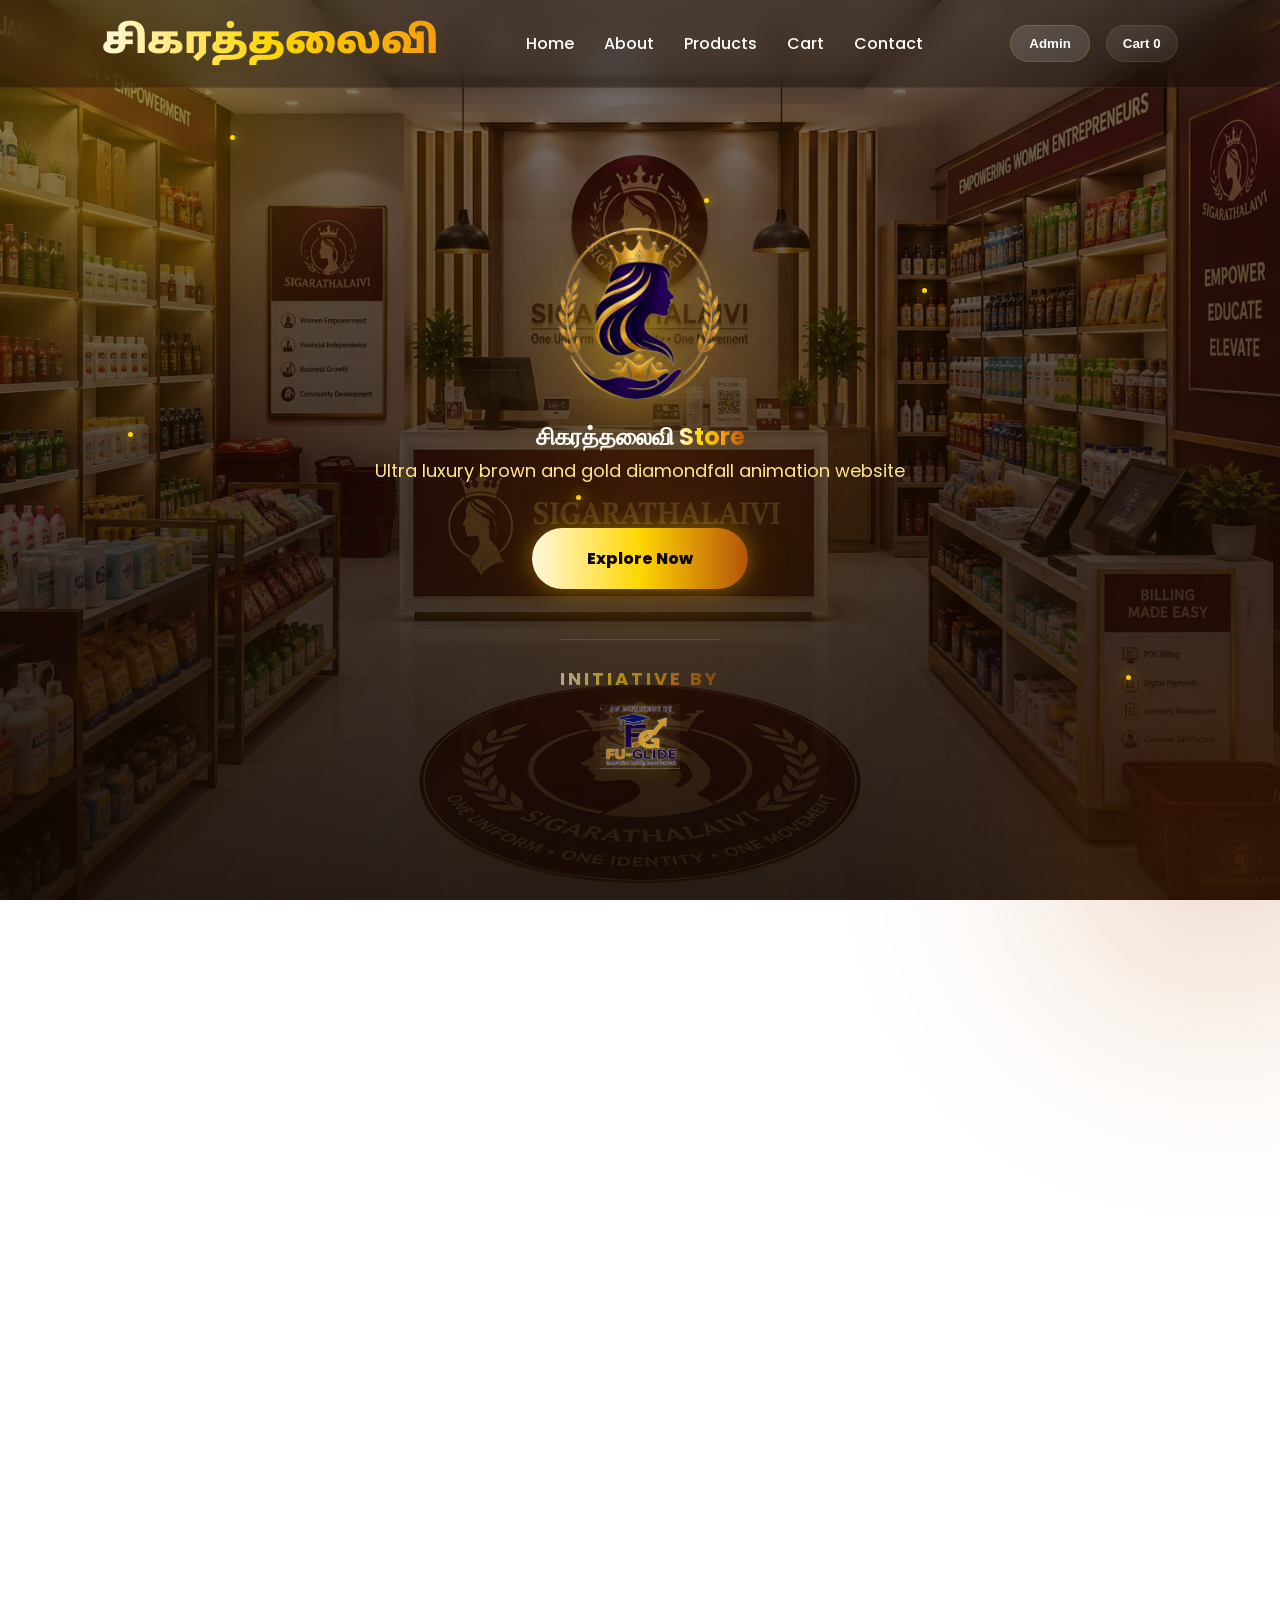
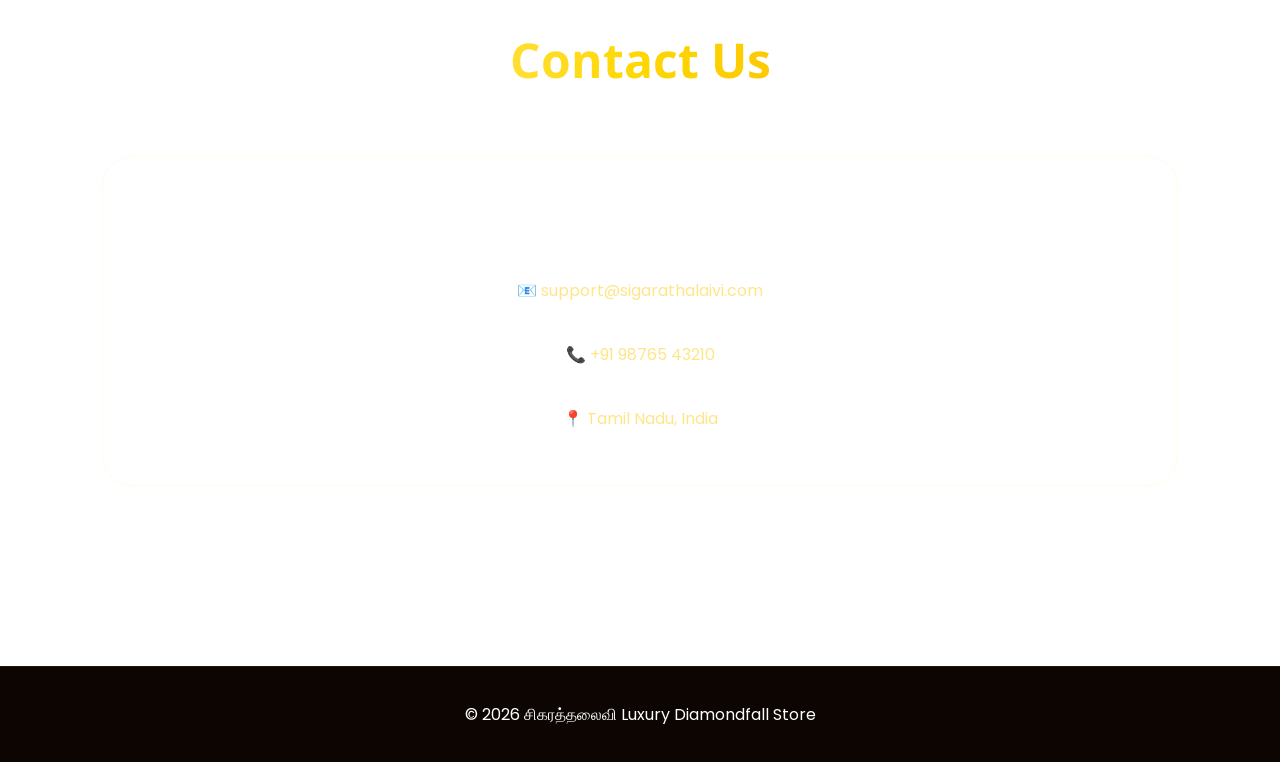
==== commit e94e3088: "second" ====
--- a/index.html
+++ b/index.html
@@ -62,10 +62,8 @@
 
         <div class="nav-actions">
             <button id="adminAccessBtn" class="link-btn">Admin</button>
-           <a href="./product.html#cart"><button id="viewCartBtn" class="cart-badge" type="button">Cart <span id="cartCount">0</span></button></a>
-        </div>
-
-        <div class="hamburger" id="hamburger" onclick="toggleMenu()">
+            <button id="viewCartBtn" class="cart-badge" type="button">Cart <span id="cartCount">0</span></button>
+        <div class="hamburger" id="hamburger">
             <span></span>
             <span></span>
             <span></span>
@@ -104,7 +102,7 @@
             <p>
                 Ultra luxury brown and gold diamondfall animation website
             </p>
-            <a href="#products" class="hero-btn">Explore Now</a>
+            <a href="./product.html#product" class="hero-btn">Explore Now</a>
             <div class="powered-by">
                 <span>
                     <h2> Initiative By</h2>
--- a/style.css
+++ b/style.css
@@ -14,6 +14,10 @@
 color:white;
 background-repeat: no-repeat;
 background-attachment: fixed;
+}
+
+.hidden{
+display:none !important;
 }
 
 
@@ -545,6 +549,7 @@
 drop-shadow(0 0 10px rgba(255,215,0,0.25));
 }
 
+
 /* =========================================
 SECTION
 ========================================= */
@@ -601,7 +606,7 @@
 
 .card img{
 width:100%;
-height:500px;
+height:300px;
 object-fit:cover;
 transition:0.5s;
 }
@@ -652,6 +657,344 @@
 0 0 35px rgba(255,215,0,0.35);
 }
 
+.nav-actions{
+display:flex;
+gap:16px;
+align-items:center;
+}
+#viewCartBtn,#cartCount{
+    color: #fff;
+}
+#viewCartBtn :hover{
+    cursor: pointer;
+}
+
+.link-btn{
+background:rgba(255,255,255,0.12);
+border:1px solid rgba(255,215,0,0.18);
+color:#fff;
+padding:10px 18px;
+border-radius:999px;
+font-weight:700;
+cursor:pointer;
+transition:0.3s;
+}
+
+.link-btn:hover{
+background:rgba(255,255,255,0.18);
+}
+
+.cart-badge{
+background:rgba(255,255,255,0.08);
+padding:10px 16px;
+border-radius:999px;
+border:1px solid rgba(255,215,0,0.12);
+font-weight:700;
+}
+
+.admin-section{
+padding:60px 6%;
+}
+
+.cart-section{
+padding:60px 6%;
+}
+
+.cart-wrapper{
+display:grid;
+grid-template-columns:1.8fr 1fr;
+gap:30px;
+margin-top:30px;
+}
+
+.cart-items{
+display:grid;
+gap:20px;
+}
+
+.cart-item{
+display:flex;
+gap:18px;
+align-items:flex-start;
+padding:20px;
+background:rgba(255,255,255,0.05);
+border:1px solid rgba(255,215,0,0.12);
+border-radius:24px;
+}
+
+.cart-item img{
+width:120px;
+height:120px;
+object-fit:cover;
+border-radius:20px;
+}
+
+.cart-item-details{
+flex:1;
+}
+
+.quantity-control{
+display:flex;
+align-items:center;
+gap:10px;
+margin-top:12px;
+}
+
+.quantity-control button{
+width:38px;
+height:38px;
+border:none;
+border-radius:12px;
+background:rgba(255,255,255,0.08);
+color:#fff;
+font-size:18px;
+cursor:pointer;
+}
+
+.cart-summary{
+position:sticky;
+top:30px;
+}
+
+.summary-card{
+padding:24px;
+background:rgba(255,255,255,0.05);
+border:1px solid rgba(255,215,0,0.12);
+border-radius:24px;
+margin-bottom:24px;
+}
+
+.order-form{
+display:grid;
+gap:16px;
+}
+
+.order-form label{
+display:block;
+font-weight:500;
+}
+
+.order-form input,
+.order-form textarea{
+width:100%;
+padding:14px 18px;
+border-radius:18px;
+border:1px solid rgba(255,255,255,0.12);
+background:rgba(255,255,255,0.05);
+color:#fff;
+outline:none;
+}
+
+.cart-empty{
+padding:24px;
+text-align:center;
+color:#f7d77f;
+background:rgba(255,255,255,0.05);
+border:1px dashed rgba(255,215,0,0.18);
+border-radius:20px;
+}
+
+.admin-card{
+background:rgba(255,255,255,0.04);
+border:1px solid rgba(255,215,0,0.12);
+border-radius:32px;
+backdrop-filter:blur(18px);
+box-shadow:0 20px 60px rgba(0,0,0,0.35);
+margin:40px auto;
+max-width:1200px;
+}
+
+.admin-panel{
+padding:40px;
+}
+
+.admin-header h2{
+font-size:36px;
+margin-bottom:8px;
+}
+
+.admin-header p{
+margin-bottom:28px;
+color:#f7d77f;
+}
+
+.admin-search{
+width:100%;
+padding:16px 20px;
+border-radius:20px;
+border:1px solid rgba(255,215,0,0.16);
+background:rgba(255,255,255,0.06);
+color:#fff;
+font-size:16px;
+margin-bottom:28px;
+outline:none;
+}
+
+.file-input-label{
+display:block;
+position:relative;
+overflow:hidden;
+}
+
+.file-input-label input[type="file"]{
+width:100%;
+height:48px;
+opacity:0;
+position:absolute;
+top:0;
+left:0;
+cursor:pointer;
+}
+
+.file-input-label::before{
+content:'Upload image from device';
+display:inline-flex;
+align-items:center;
+justify-content:center;
+width:100%;
+min-height:48px;
+padding:0 20px;
+border-radius:18px;
+background:rgba(255,255,255,0.08);
+border:1px solid rgba(255,215,0,0.18);
+color:#fff;
+font-weight:700;
+cursor:pointer;
+}
+
+.upload-preview,
+.admin-image-preview{
+width:80px;
+height:80px;
+border-radius:18px;
+object-fit:cover;
+background:rgba(255,255,255,0.06);
+display:block;
+}
+
+.upload-preview{
+margin-top:8px;
+display:none;
+}
+
+.no-results{
+padding:24px;
+background:rgba(255,255,255,0.05);
+border:1px solid rgba(255,215,0,0.12);
+border-radius:20px;
+text-align:center;
+color:#fde68a;
+}
+
+.admin-login,
+.admin-dashboard{
+margin-bottom:30px;
+}
+
+.admin-login label,
+.admin-form label{
+display:block;
+margin-bottom:18px;
+font-weight:600;
+}
+
+.admin-login input,
+.admin-form input,
+.admin-form textarea{
+width:100%;
+padding:14px 18px;
+border-radius:18px;
+border:1px solid rgba(255,255,255,0.12);
+background:rgba(255,255,255,0.05);
+color:#fff;
+outline:none;
+}
+
+.admin-toolbar{
+display:flex;
+justify-content:flex-end;
+margin-bottom:24px;
+}
+
+.secondary-btn{
+background:rgba(255,255,255,0.08);
+border:1px solid rgba(255,215,0,0.16);
+color:#fff;
+padding:12px 20px;
+border-radius:999px;
+cursor:pointer;
+transition:0.3s;
+}
+
+.secondary-btn:hover{
+background:rgba(255,255,255,0.14);
+}
+
+.admin-products{
+display:grid;
+gap:20px;
+margin-bottom:30px;
+}
+
+.admin-row{
+background:rgba(255,255,255,0.05);
+border:1px solid rgba(255,215,0,0.12);
+border-radius:24px;
+padding:24px;
+display:grid;
+grid-template-columns:1.8fr 1.2fr;
+gap:24px;
+}
+
+.admin-fields{
+display:grid;
+gap:14px;
+}
+
+.admin-fields label{
+font-weight:500;
+}
+
+.admin-form-grid{
+display:grid;
+grid-template-columns:repeat(2,1fr);
+gap:18px;
+}
+
+.admin-form-grid label{
+min-width:0;
+}
+
+.admin-form h3{
+margin-bottom:18px;
+}
+
+.message-box{
+position:fixed;
+top:22px;
+right:22px;
+padding:16px 20px;
+background:rgba(18,9,4,0.95);
+border-radius:18px;
+border:1px solid rgba(255,215,0,0.16);
+color:#fff;
+font-weight:700;
+opacity:0;
+transition:opacity 0.3s ease;
+}
+
+.message-box.success{
+background:rgba(34,71,40,0.92);
+}
+
+.message-box.warning{
+background:rgba(104,33,12,0.92);
+}
+
+.message-box.info{
+background:rgba(11,13,27,0.92);
+}
+
 /* =========================================
 FOOTER
 ========================================= */
@@ -707,132 +1050,163 @@
 /* ---- MOBILE (<=768px) ---- */
 @media(max-width:768px){
 
-   body{
-        background: url('./image/background-for-home.jpeg') 
-        center top / cover no-repeat !important;
-        background-size: cover !important;
-        background-position: center top !important;
-        background-repeat: no-repeat !important;
-        background-attachment: scroll !important;
-        min-height: 100dvh;
-    }
-
-
 .logo{
-font-size:26px;
+  font-size:26px;
 }
 
 nav{
-padding:16px 5%;
-position:relative;
+  padding:16px 5%;
+  position:relative;
 }
 
 .hamburger{
-display:flex;
+  display:flex;
 }
 
 nav ul{
-position:absolute;
-top:100%;
-left:0;
-width:100%;
-flex-direction:column;
-align-items:center;
-gap:0;
-background:rgba(10,5,2,0.97);
-backdrop-filter:blur(16px);
-border-bottom:1px solid rgba(255,215,0,0.15);
-box-shadow:0 25px 40px rgba(0,0,0,0.5);
-
-max-height:0;
-overflow:hidden;
-opacity:0;
-transform:translateY(-15px);
-transition:max-height 0.4s ease, opacity 0.3s ease, transform 0.3s ease, padding 0.4s ease;
-padding:0 5%;
+  position:absolute;
+  top:100%;
+  left:0;
+  width:100%;
+  flex-direction:column;
+  align-items:center;
+  gap:0;
+  background:rgba(10,5,2,0.97);
+  backdrop-filter:blur(16px);
+  border-bottom:1px solid rgba(255,215,0,0.15);
+  box-shadow:0 25px 40px rgba(0,0,0,0.5);
+  max-height:0;
+  overflow:hidden;
+  opacity:0;
+  transform:translateY(-15px);
+  transition:max-height 0.4s ease, opacity 0.3s ease, transform 0.3s ease, padding 0.4s ease;
+  padding:0 5%;
 }
 
 nav ul.show{
-max-height:400px;
-opacity:1;
-transform:translateY(0);
-padding:20px 5% 25px;
+  max-height:400px;
+  opacity:1;
+  transform:translateY(0);
+  padding:20px 5% 25px;
 }
 
 nav ul li{
-width:100%;
-text-align:center;
+  width:100%;
+  text-align:center;
 }
 
 nav ul li a{
-display:block;
-padding:14px 0;
-font-size:16px;
-border-bottom:1px solid rgba(255,215,0,0.08);
+  display:block;
+  padding:14px 0;
+  font-size:16px;
+  border-bottom:1px solid rgba(255,215,0,0.08);
 }
 
 nav ul li:last-child a{
-border-bottom:none;
+  border-bottom:none;
 }
 
 .hero{
-padding:130px 6% 50px;
-min-height:auto;
+  padding:120px 5% 40px;
+  min-height:auto;
 }
 
 .hero h1{
-font-size:44px;
+  font-size:44px;
 }
 
 .hero p{
-font-size:15px;
-line-height:1.7;
+  font-size:15px;
+  line-height:1.8;
 }
 
 .hero-logo{
-width:200px;
+  width:200px;
 }
 
 .hero-btn{
-padding:15px 40px;
-font-size:15px;
-margin-top:28px;
+  padding:15px 36px;
+  font-size:15px;
+  margin-top:28px;
 }
 
 .diamond{
-width:18px;
-height:18px;
+  width:18px;
+  height:18px;
 }
 
 section{
-padding:60px 6%;
+  padding:50px 5%;
 }
 
 .section-title{
-font-size:32px;
-margin-bottom:35px;
+  font-size:32px;
+  margin-bottom:32px;
 }
 
 .products{
-grid-template-columns:1fr;
-gap:24px;
+  grid-template-columns:1fr;
+  gap:24px;
 }
 
 .card img{
-height:320px;
+  height:320px;
 }
 
 .card-content h3{
-font-size:21px;
+  font-size:21px;
 }
 
 .price{
-font-size:20px;
+  font-size:20px;
+}
+
+.cart-wrapper{
+  display:grid;
+  grid-template-columns:1fr;
+  gap:24px;
+}
+
+.cart-summary{
+  position:static;
+}
+
+.cart-item{
+  flex-direction:column;
+  align-items:center;
+  text-align:center;
+}
+
+.cart-item img{
+  width:100%;
+  max-width:260px;
+  height:auto;
+}
+
+.quantity-control{
+  justify-content:center;
+}
+
+.order-form{
+  gap:18px;
+}
+
+.admin-row{
+  grid-template-columns:1fr;
+}
+
+.admin-row-main,
+.admin-fields{
+  width:100%;
+}
+
+.admin-fields{
+  gap:16px;
 }
 
 footer{
-padding:25px 6%;
-font-size:14px;
+  padding:25px 5%;
+  font-size:14px;
 }
 
 }
@@ -840,49 +1214,63 @@
 /* ---- SMALL MOBILE (<=480px) ---- */
 @media(max-width:480px){
 
+.hero{
+  padding:110px 5% 35px;
+}
+
 .hero h1{
-font-size:34px;
+  font-size:34px;
 }
 
 .hero p{
-font-size:14px;
+  font-size:14px;
 }
 
 .hero-logo{
-width:160px;
+  width:160px;
 }
 
 .hero-btn{
-padding:13px 30px;
-font-size:14px;
+  padding:13px 28px;
+  font-size:14px;
 }
 
 .logo{
-font-size:22px;
+  font-size:22px;
 }
 
 nav ul{
-gap:10px;
-font-size:12px;
+  gap:10px;
+  font-size:12px;
 }
 
 .section-title{
-font-size:26px;
+  font-size:26px;
 }
 
 .card img{
-height:260px;
+  height:260px;
 }
 
 .card-content{
-padding:20px;
+  padding:20px;
+}
+
+.cart-item{
+  padding:18px;
+}
+
+.cart-item img{
+  max-width:220px;
+}
+
+.order-form input,
+.order-form textarea{
+  font-size:14px;
 }
 
 .powered-by img{
-width:90px;
-}
-body{
-    width: 90px;
-}
-
-}
+  width:90px;
+}
+
+}
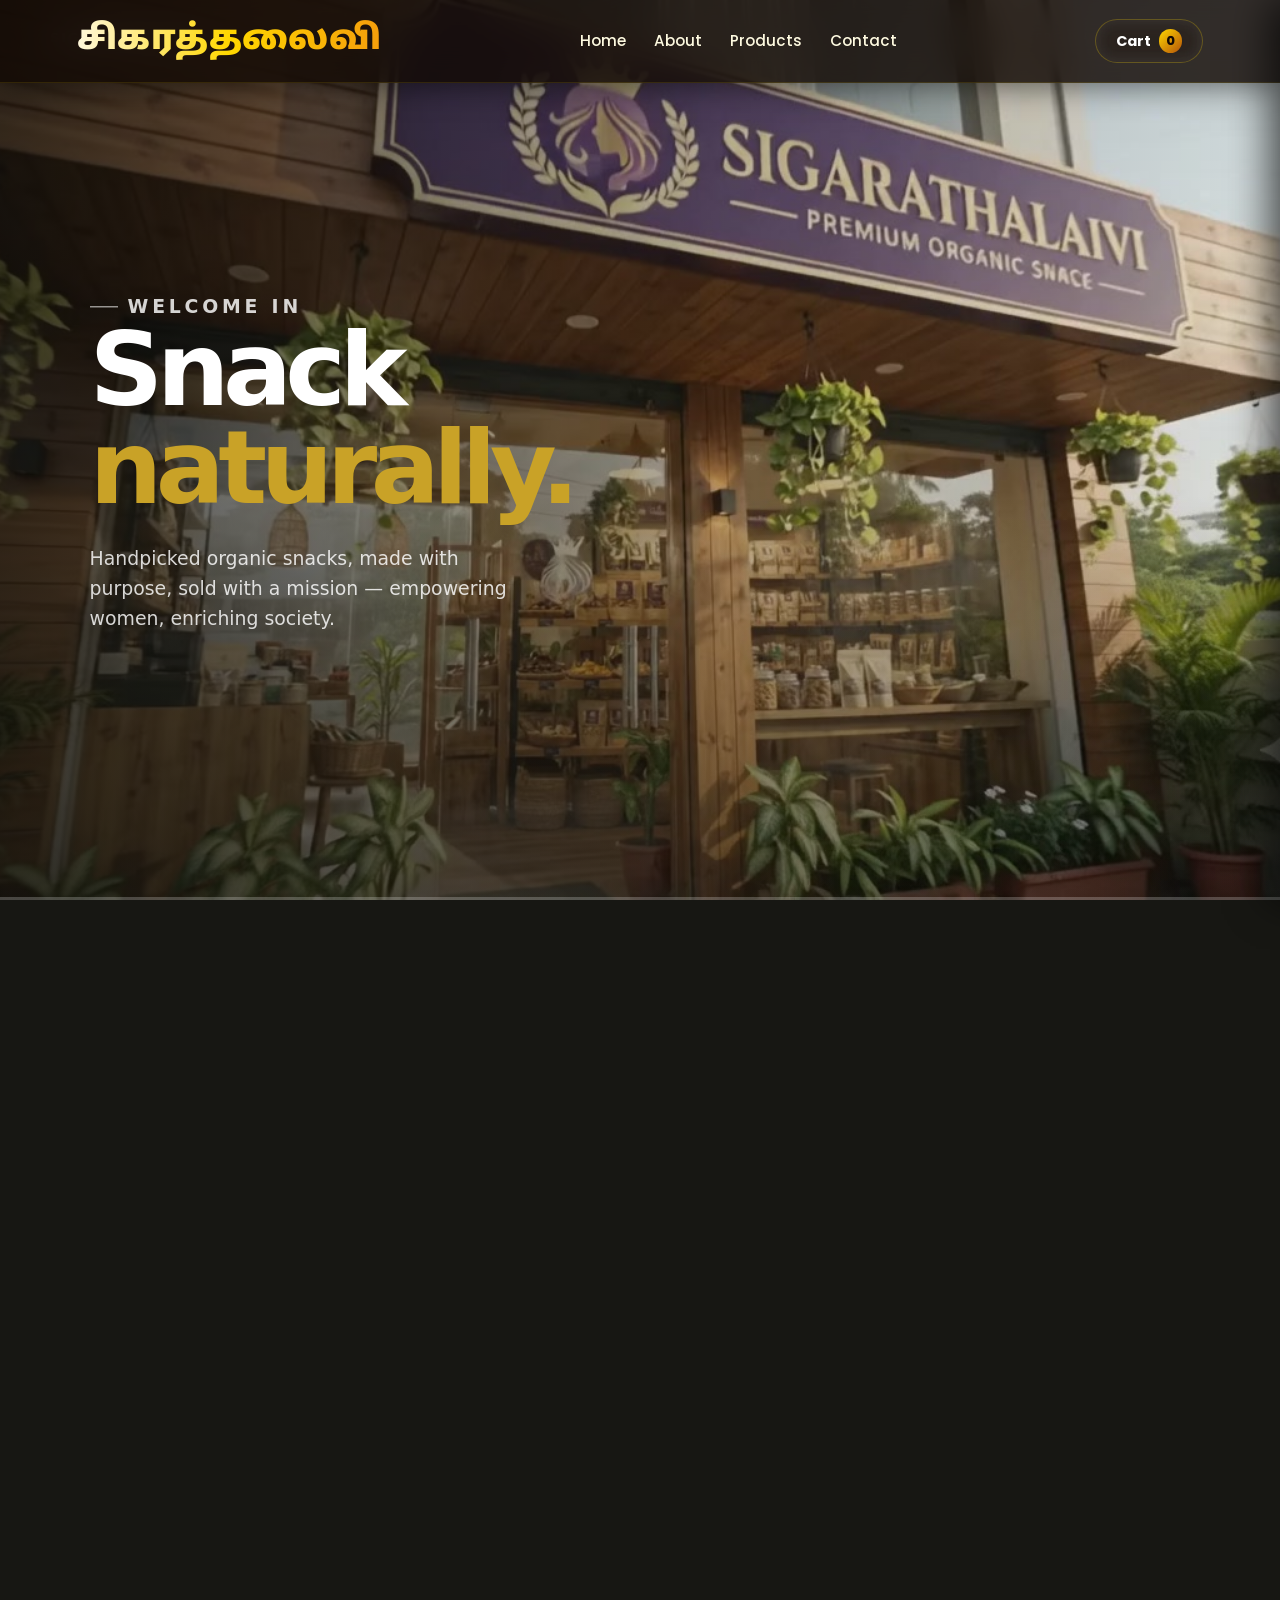
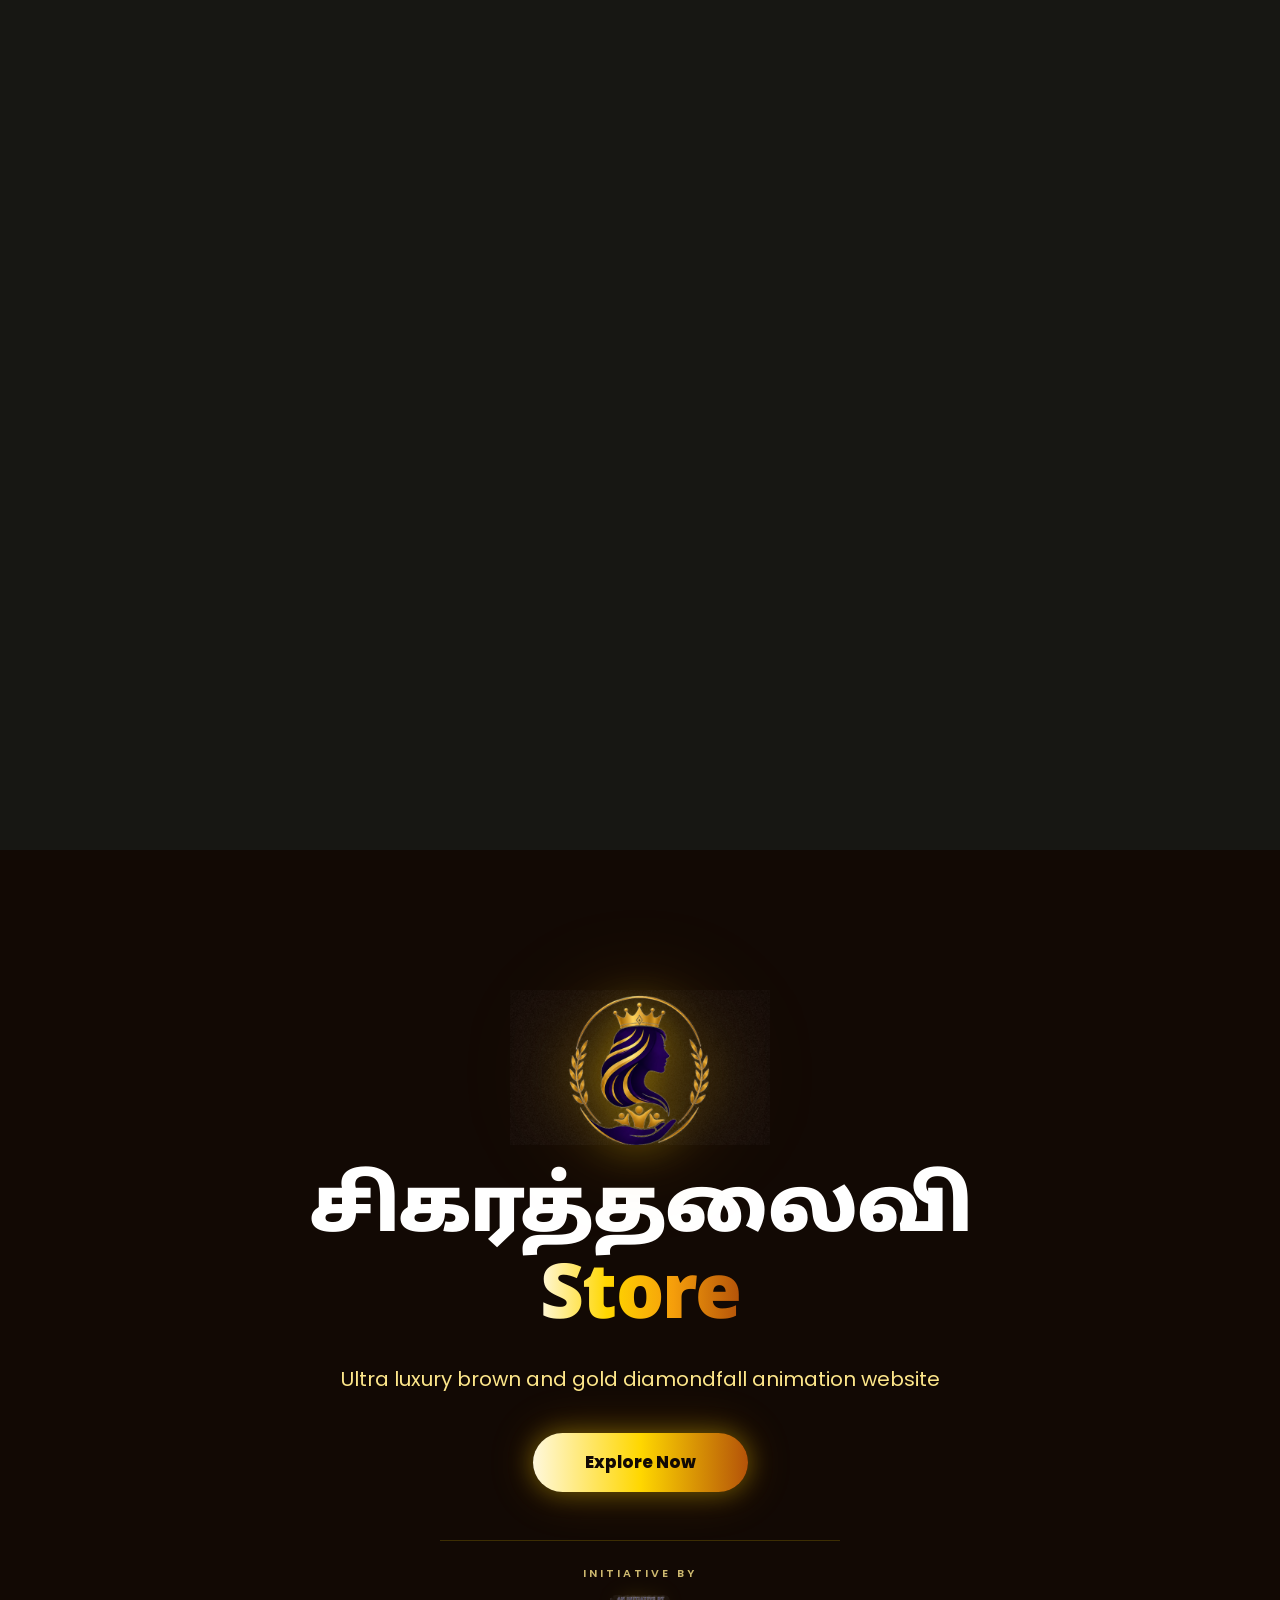
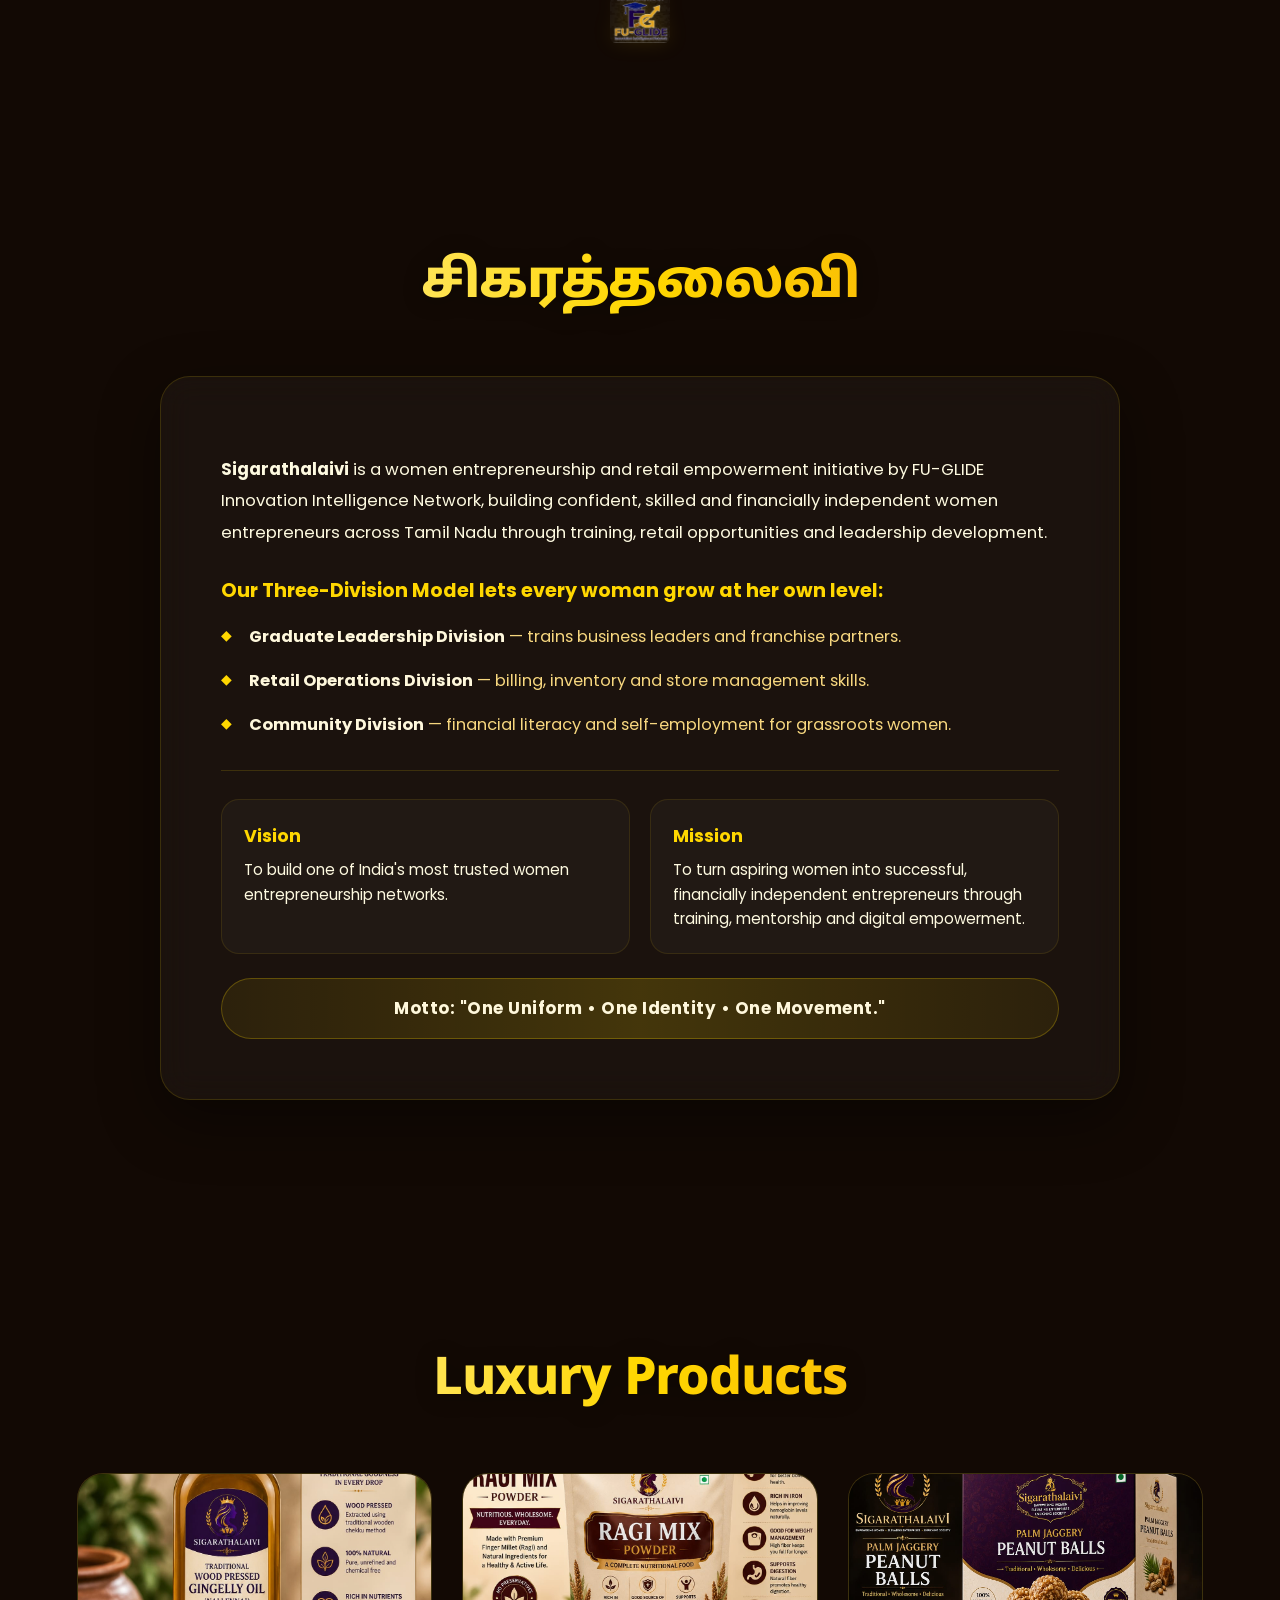
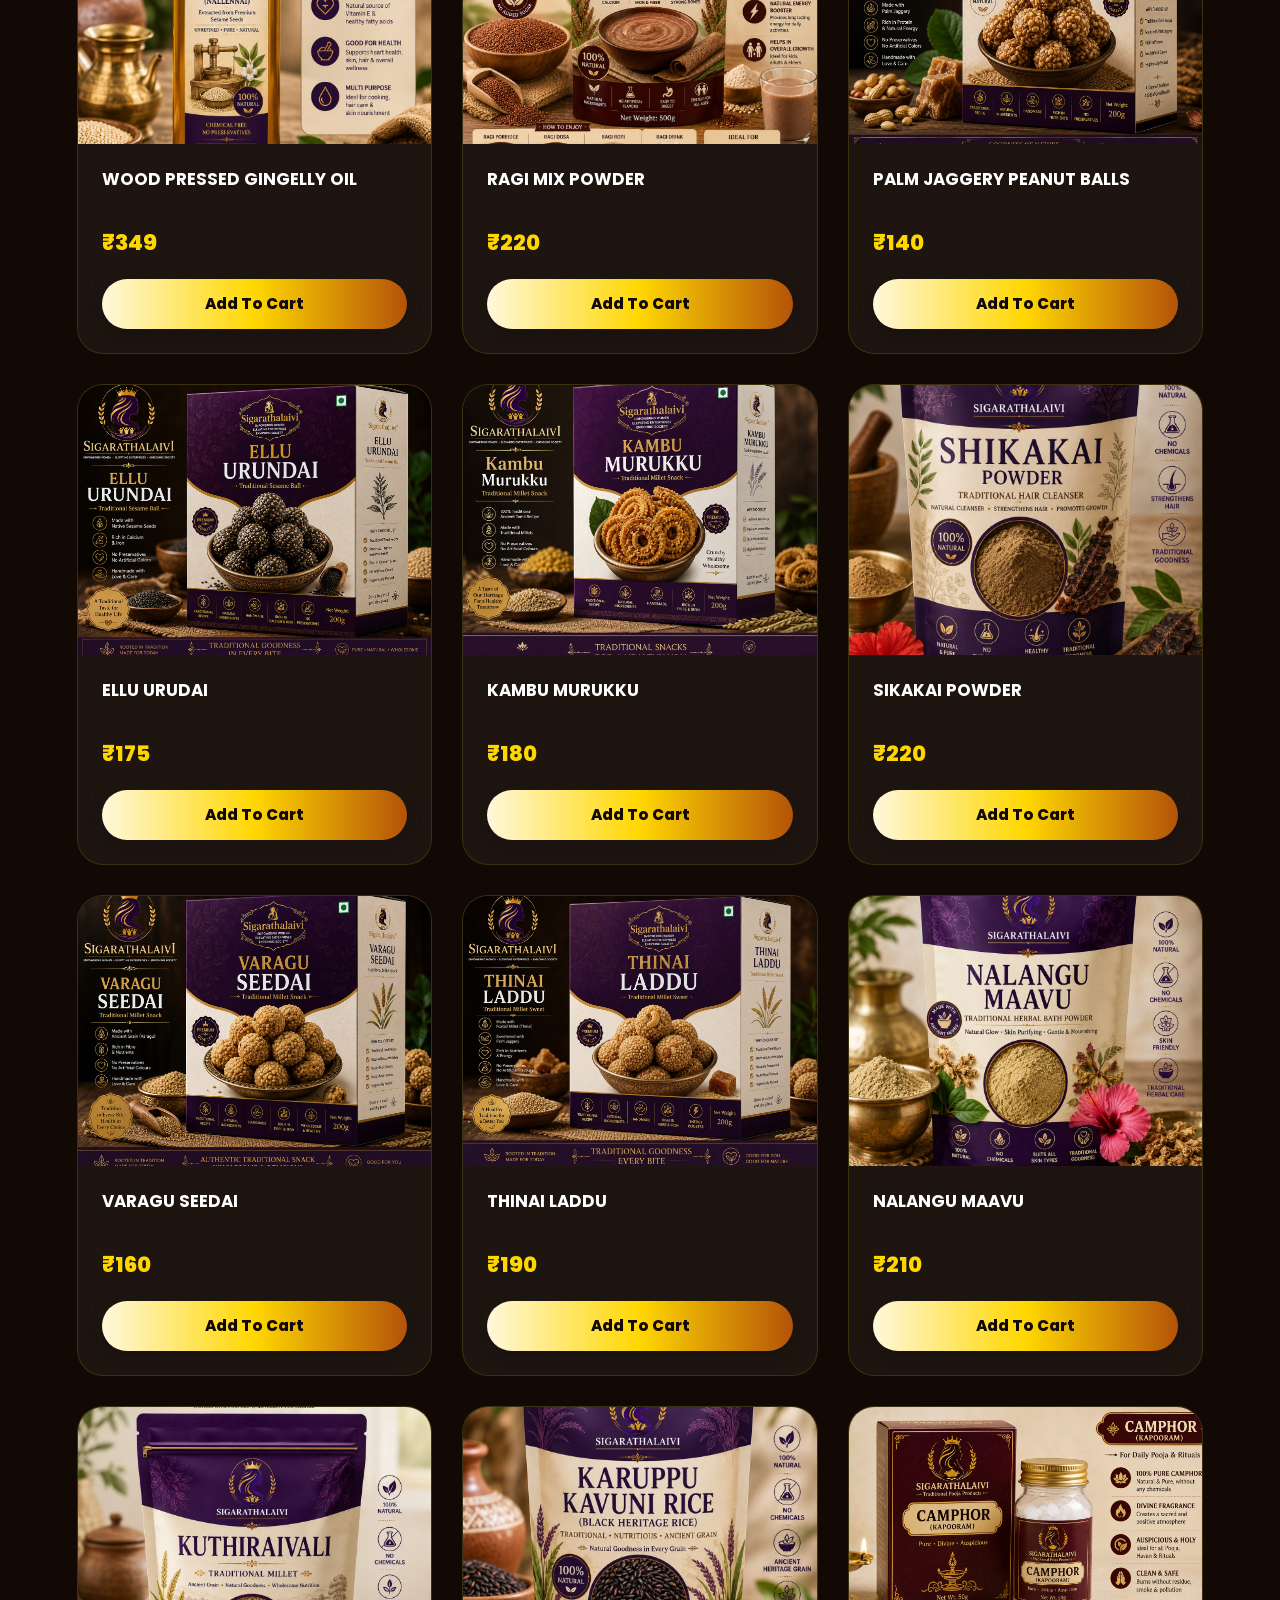
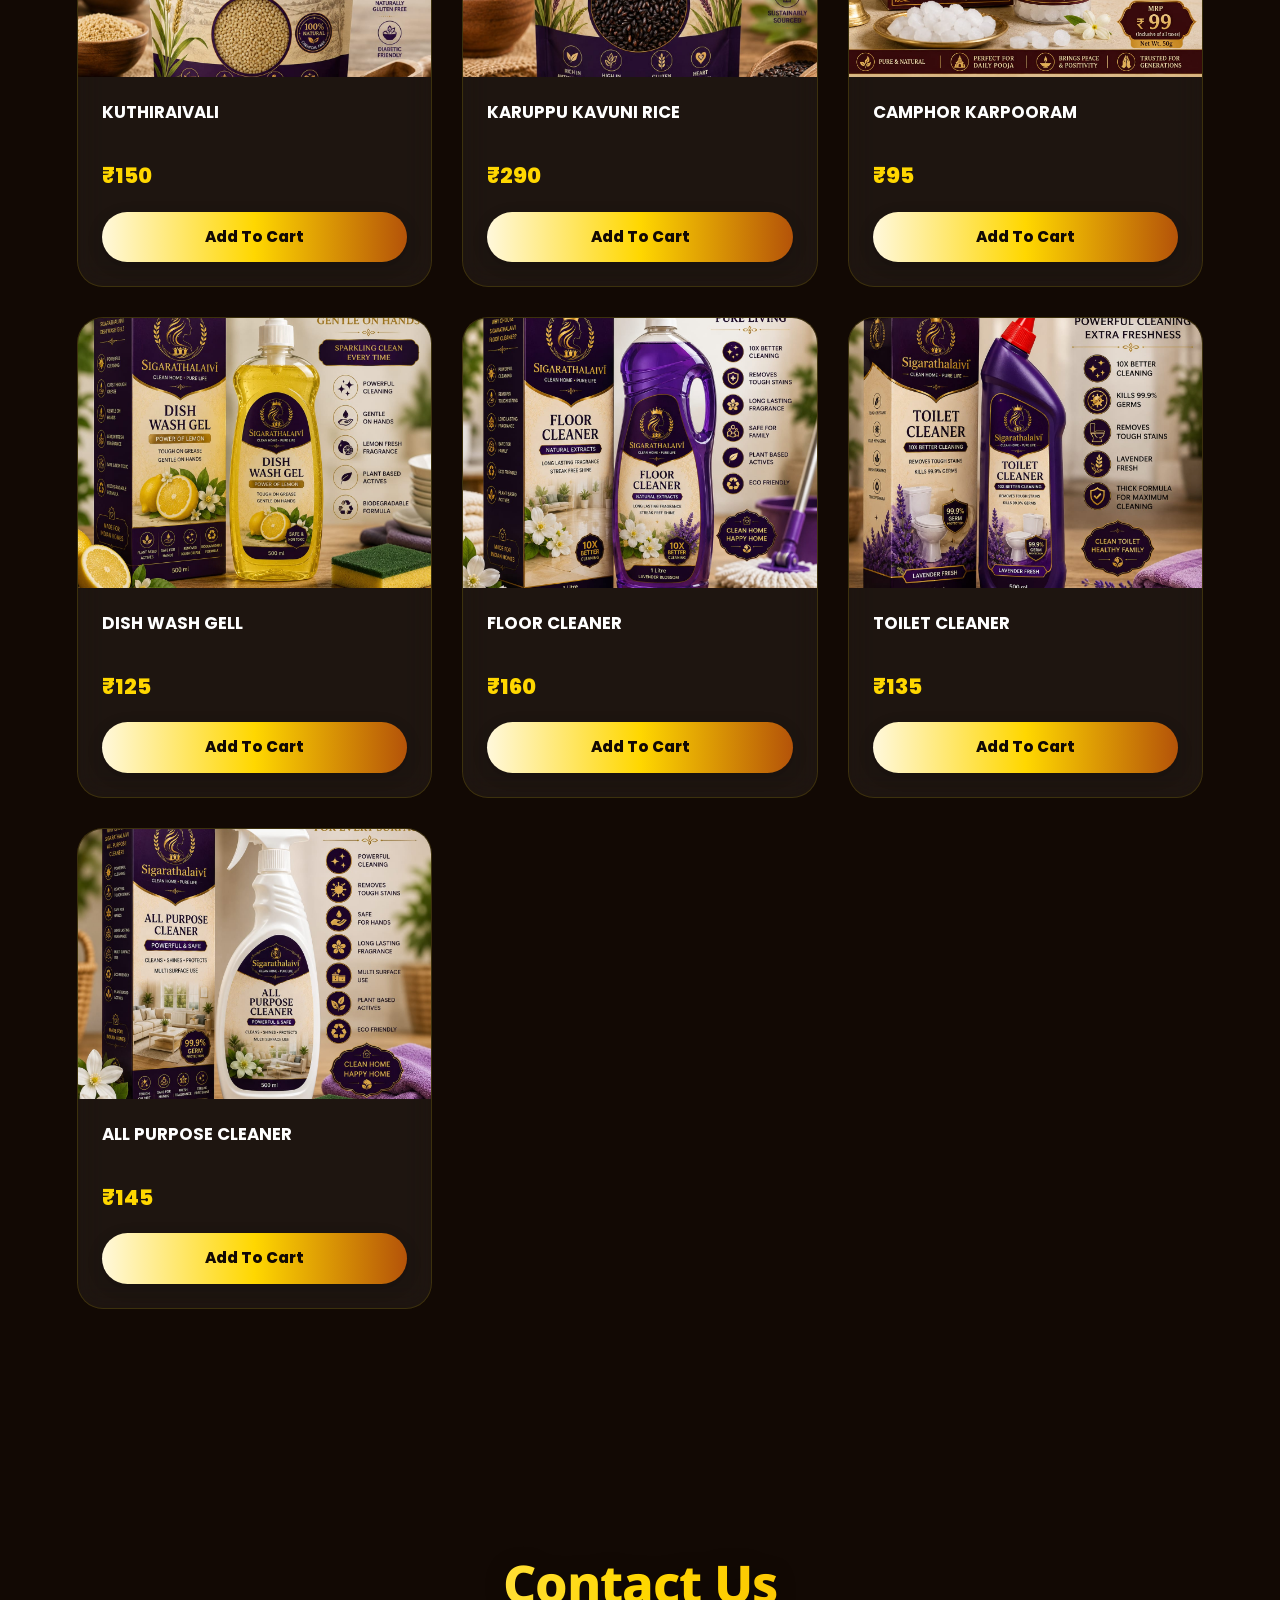
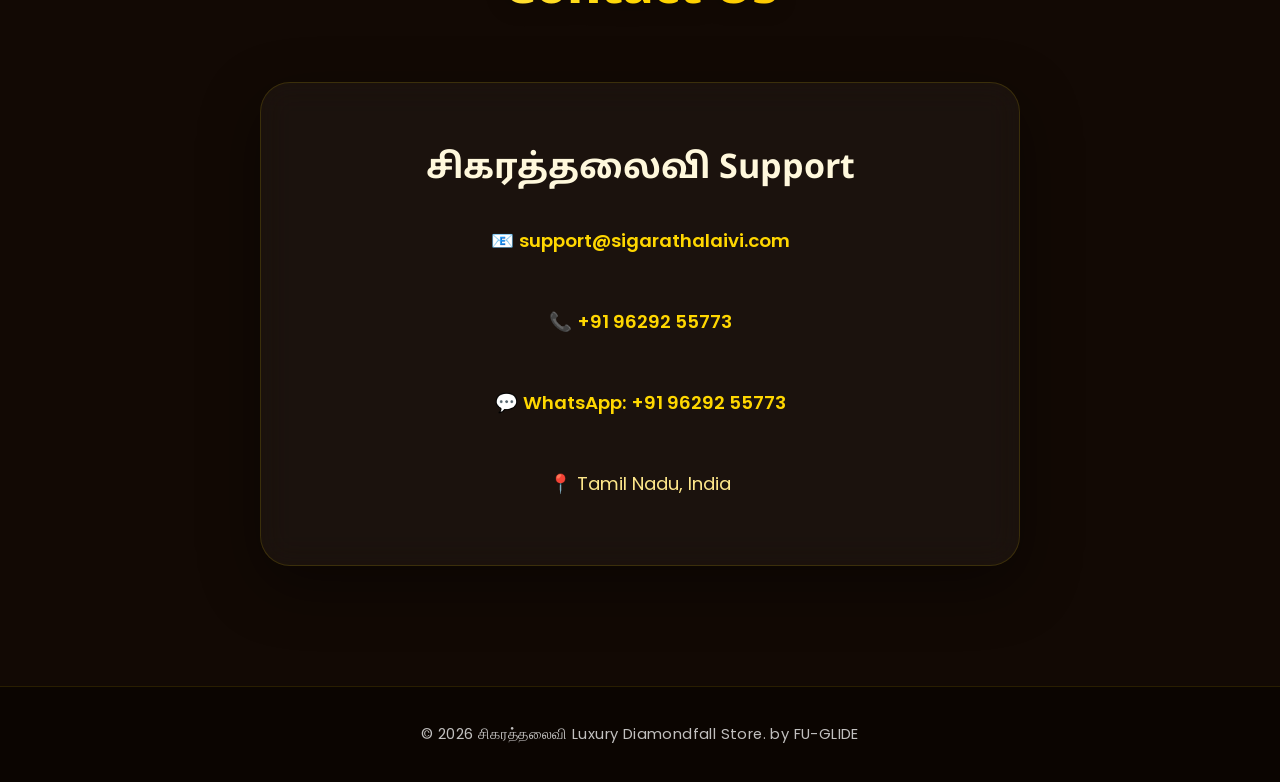
==== commit df7e5556: "first commit" ====
--- a/index.html
+++ b/index.html
@@ -1,252 +1,682 @@
 <!DOCTYPE html>
-<html lang="ta">
-
+<html lang="en">
 <head>
-    <meta charset="UTF-8">
-    <meta name="viewport" content="width=device-width, initial-scale=1.0">
-
-    <title>சிகரத்தலைவி Luxury Diamondfall Store</title>
-    <link rel="stylesheet" href="style.css">
-    <link rel="icon" href="app-icon.svg" type="image/svg+xml">
-    <link rel="manifest" href="manifest.json">
-    <meta name="theme-color" content="#b45309">
-    <link
-        href="https://fonts.googleapis.com/css2?family=Noto+Sans+Tamil:wght@400;700;900&family=Poppins:wght@300;400;500;600;700;800&display=swap"
-        rel="stylesheet">
-
+  <meta charset="UTF-8" />
+  <meta name="viewport" content="width=device-width, initial-scale=1.0" />
+  <meta name="theme-color" content="#120904" />
+  <title>சிகரத்தலைவி — Luxury Diamondfall Store</title>
+
+  <!-- Google Fonts for Luxury Diamondfall Store -->
+  <link rel="preconnect" href="https://fonts.googleapis.com">
+  <link rel="preconnect" href="https://fonts.gstatic.com" crossorigin>
+  <link href="https://fonts.googleapis.com/css2?family=Noto+Sans+Tamil:wght@400;600;700;800;900&family=Poppins:wght@300;400;500;600;700;800;900&display=swap" rel="stylesheet">
+
+  <style>
+    /* =========================================================
+       SHOP CUSTOMIZATION — update these variables first
+       ========================================================= */
+    :root {
+      --shop-name: "SIGARATHALAIVI";
+      --tagline: "A store with purpose. A movement for change.";
+      --brand: #c9a227;
+      --brand-dark: #3d1e6d;
+      --ink: #24231f;
+      --muted: #77756e;
+      --paper: #f7f5f0;
+      --surface: #ffffff;
+      --dark: #171713;
+      --hero-height: 450vh; /* Set to 400vh–500vh to tune scrub distance */
+      --content-width: 1180px;
+      --radius: 18px;
+    }
+
+    * { box-sizing: border-box; }
+    html { scroll-behavior: smooth; }
+    body {
+      margin: 0;
+      background: var(--paper);
+      color: var(--ink);
+      font-family: Inter, ui-sans-serif, system-ui, -apple-system, BlinkMacSystemFont, "Segoe UI", sans-serif;
+      line-height: 1.6;
+      -webkit-font-smoothing: antialiased;
+    }
+    img { display: block; max-width: 100%; }
+    a { color: inherit; text-decoration: none; }
+    button { font: inherit; }
+    .container { width: min(var(--content-width), calc(100% - 40px)); margin-inline: auto; }
+
+    /* Sticky scroll-scrub stage */
+    .hero-track { height: var(--hero-height); position: relative; background: var(--dark); }
+    .hero-sticky {
+      position: sticky; top: 0; height: 100vh; height: 100svh;
+      overflow: hidden; isolation: isolate; background: #171713;
+    }
+    .hero-canvas {
+      position: absolute; inset: 0; width: 100%; height: 100%;
+      z-index: -2;
+      opacity: 0; transition: opacity .5s ease;
+    }
+    .hero-sticky.is-ready .hero-canvas { opacity: 1; }
+    .hero-shade {
+      position: absolute; inset: 0; z-index: -1; pointer-events: none;
+      background: linear-gradient(90deg, rgba(13,13,11,.76), rgba(13,13,11,.25) 58%, rgba(13,13,11,.08)),
+                  linear-gradient(0deg, rgba(13,13,11,.4), transparent 45%);
+    }
+    .hero-copy {
+      position: absolute; left: max(7vw, calc((100vw - var(--content-width)) / 2));
+      top: 50%; transform: translateY(-50%); width: min(650px, 82vw);
+      color: white; pointer-events: none;
+    }
+    .eyebrow {
+      display: inline-flex; align-items: center; gap: 10px; margin: 0 0 18px;
+      color: var(--brand); font-size: .75rem; letter-spacing: .2em; text-transform: uppercase; font-weight: 700;
+    }
+    .eyebrow::before { content: ""; width: 28px; height: 1px; background: currentColor; }
+    .hero-copy h1 {
+      margin: 0; max-width: 760px; font-size: clamp(3rem, 8vw, 7.4rem);
+      line-height: .96; letter-spacing: -.065em; font-weight: 650;
+    }
+    .hero-copy h1 span { color: var(--brand); }
+    .hero-copy p { max-width: 440px; margin: 25px 0 0; color: rgba(255,255,255,.82); font-size: clamp(1rem, 1.6vw, 1.18rem); }
+    .hero-topline {
+      position: absolute; top: 28px; left: 0; right: 0; display: flex;
+      justify-content: space-between; align-items: center; color: #fff; z-index: 2;
+    }
+    .brand-mark { font-size: .8rem; font-weight: 800; letter-spacing: .16em; }
+    .top-note { color: rgba(255,255,255,.78); font-size: .75rem; letter-spacing: .1em; text-transform: uppercase; }
+    .scroll-cue {
+      position: absolute; bottom: 54px; left: 50%; transform: translateX(-50%);
+      display: flex; align-items: center; gap: 12px; color: #fff;
+      font-size: .72rem; letter-spacing: .16em; text-transform: uppercase;
+      transition: opacity .35s ease, visibility .35s ease; white-space: nowrap;
+    }
+    .scroll-cue.is-hidden { opacity: 0; visibility: hidden; }
+    .scroll-cue .arrow { animation: nudge 1.6s ease-in-out infinite; font-size: 1.1rem; }
+    @keyframes nudge { 0%,100% { transform: translateY(0); } 50% { transform: translateY(6px); } }
+    .progress-track { position: absolute; left: 0; right: 0; bottom: 0; height: 3px; background: rgba(255,255,255,.22); z-index: 5; }
+    .progress-fill { width: 100%; height: 100%; background: var(--brand); transform: scaleX(0); transform-origin: left; }
+    .loader {
+      position: absolute; inset: 0; display: grid; place-items: center; z-index: 10;
+      color: #fff; background: var(--dark); transition: opacity .4s ease, visibility .4s ease;
+    }
+    .loader-inner { display: grid; justify-items: center; gap: 14px; font-size: .75rem; letter-spacing: .16em; text-transform: uppercase; }
+    .spinner { width: 28px; height: 28px; border: 1px solid rgba(255,255,255,.25); border-top-color: var(--brand); border-radius: 50%; animation: spin .8s linear infinite; }
+    @keyframes spin { to { transform: rotate(360deg); } }
+    .loader.is-hidden { opacity: 0; visibility: hidden; pointer-events: none; }
+    .frame-error {
+      display: none; position: absolute; inset: auto 20px 80px; z-index: 3; text-align: center;
+      color: white; font-size: .85rem; background: rgba(0,0,0,.65); padding: 12px 16px; border-radius: 10px;
+    }
+    .hero-sticky.has-error .frame-error { display: block; }
+    @media (prefers-reduced-motion: reduce) {
+      *, *::before, *::after { scroll-behavior: auto !important; animation-duration: .01ms !important; transition-duration: .01ms !important; }
+    }
+  </style>
+
+  <!-- Luxury Diamondfall Store Scoped Styles -->
+  <link rel="stylesheet" href="site.css" />
 </head>
-
 <body>
 
-    <!-- BACKGROUND -->
-
-    <div class="ai-bg">
-
-        <div class="diamond d1"></div>
-        <div class="diamond d2"></div>
-        <div class="diamond d3"></div>
-        <div class="diamond d4"></div>
-        <div class="diamond d5"></div>
-        <div class="diamond d6"></div>
-        <div class="diamond d7"></div>
-        <div class="diamond d8"></div>
-        <div class="diamond d9"></div>
-        <div class="diamond d10"></div>
-
-        <div class="spark sp1"></div>
-        <div class="spark sp2"></div>
-        <div class="spark sp3"></div>
-        <div class="spark sp4"></div>
-        <div class="spark sp5"></div>
-        <div class="spark sp6"></div>
-
-        <div class="glow glow1"></div>
-        <div class="glow glow2"></div>
-        <div class="glow glow3"></div>
-
+  <!-- =========================================================
+       FIXED NAVBAR (Remains fixed across entire experience)
+       ========================================================= -->
+  <nav class="sg-nav" id="sgNav">
+    <div class="sg-nav-container">
+      <a href="#heroTrack" class="sg-logo" aria-label="Sigarathalaivi Home">சிகரத்தலைவி</a>
+
+      <ul class="sg-nav-links" id="sgNavLinks">
+        <li><a href="#heroTrack">Home</a></li>
+        <li><a href="#sg-about">About</a></li>
+        <li><a href="#sg-products">Products</a></li>
+        <li><a href="#sg-contact">Contact</a></li>
+      </ul>
+
+      <div class="sg-nav-actions">
+        <button id="sgCartBtn" class="sg-cart-badge" type="button" aria-label="View shopping cart">
+          Cart <span id="sgCartCount">0</span>
+        </button>
+      </div>
+
+      <button class="sg-hamburger" id="sgHamburger" type="button" aria-label="Toggle navigation menu" aria-expanded="false">
+        <span></span>
+        <span></span>
+        <span></span>
+      </button>
     </div>
-
-    <!-- NAVBAR -->
-
-    <nav>
-
-        <div class="logo">சிகரத்தலைவி</div>
-
-        <ul id="navLinks">
-            <li><a href="./index.html#home">Home</a></li>
-            <li><a href="./index.html#About">About</a></li>
-            <li><a href="./product.html#products">Products</a></li>
-            <li><a href="./product.html#cart">Cart</a></li>
-            <li><a href="./index.html#contact">Contact</a></li>
-        </ul>
-
-        <div class="nav-actions">
-            <button id="adminAccessBtn" class="link-btn">Admin</button>
-            <button id="viewCartBtn" class="cart-badge" type="button">Cart <span id="cartCount">0</span></button>
-        <div class="hamburger" id="hamburger">
-            <span></span>
-            <span></span>
-            <span></span>
-        </div>
-
-    </nav>
-
-    <script>
-        function toggleMenu(){
-            document.getElementById('navLinks').classList.toggle('show');
-            document.getElementById('hamburger').classList.toggle('active');
+  </nav>
+
+  <!-- =========================================================
+       FRAME HERO ANIMATION (Section 1: Untouched scroll scrub)
+       ========================================================= -->
+  <section class="hero-track" id="heroTrack" aria-label="Shop frame tour">
+    <div class="hero-sticky" id="heroSticky">
+      <canvas class="hero-canvas" id="shopFrames" role="img" aria-label="Scroll-controlled tour of the shop"></canvas>
+      <div class="hero-shade"></div>
+      <div class="hero-topline container">
+        <a class="brand-mark" href="#heroTrack" aria-label="Sigarathalaivi home">SIGARATHALAIVI</a>
+        <span class="top-note">Premium Organic Snacks</span>
+      </div>
+      <div class="hero-copy">
+        <p class="eyebrow">Welcome in</p>
+        <h1>Snack <span>naturally.</span></h1>
+        <p>Handpicked organic snacks, made with purpose, sold with a mission — empowering women, enriching society.</p>
+      </div>
+      <div class="scroll-cue" id="scrollCue"><span class="arrow">↓</span> Scroll to explore</div>
+      <div class="progress-track" aria-hidden="true"><div class="progress-fill" id="progressFill"></div></div>
+      <div class="loader" id="frameLoader" role="status" aria-live="polite">
+        <div class="loader-inner"><span class="spinner"></span><span>Preparing your shop tour</span></div>
+      </div>
+      <div class="frame-error" id="frameError">The shop tour frames could not be loaded. Check the <strong>shop-tour-frames</strong> folder.</div>
+    </div>
+  </section>
+
+  <!-- =========================================================
+       MAIN SITE: SIGARATHALAIVI LUXURY STORE
+       Lands immediately after the scroll animation
+       ========================================================= -->
+  <main id="site">
+
+    <!-- ISOLATED LUXURY BACKGROUND (Active only when #site is in view) -->
+    <div class="sg-ai-bg" id="sgAiBg" aria-hidden="true">
+      <!-- 10 Luxury Falling Diamonds -->
+      <div class="sg-diamond sg-d1"></div>
+      <div class="sg-diamond sg-d2"></div>
+      <div class="sg-diamond sg-d3"></div>
+      <div class="sg-diamond sg-d4"></div>
+      <div class="sg-diamond sg-d5"></div>
+      <div class="sg-diamond sg-d6"></div>
+      <div class="sg-diamond sg-d7"></div>
+      <div class="sg-diamond sg-d8"></div>
+      <div class="sg-diamond sg-d9"></div>
+      <div class="sg-diamond sg-d10"></div>
+
+      <!-- 6 Twinkling Sparkles -->
+      <div class="sg-spark sg-sp1"></div>
+      <div class="sg-spark sg-sp2"></div>
+      <div class="sg-spark sg-sp3"></div>
+      <div class="sg-spark sg-sp4"></div>
+      <div class="sg-spark sg-sp5"></div>
+      <div class="sg-spark sg-sp6"></div>
+
+      <!-- 3 Ambient Glow Lights -->
+      <div class="sg-glow sg-glow1"></div>
+      <div class="sg-glow sg-glow2"></div>
+      <div class="sg-glow sg-glow3"></div>
+    </div>
+
+    <!-- 1. HERO / INTRO -->
+    <section class="sg-hero" id="sg-home">
+      <div class="sg-hero-content">
+        <img src="./image/logo.png" alt="சிகரத்தலைவி Logo" class="sg-hero-logo" onerror="this.src='./image/image.png'" loading="eager" />
+        <h2 class="sg-hero-title">சிகரத்தலைவி <span class="sg-gold-text">Store</span></h2>
+        <p class="sg-hero-tagline">Ultra luxury brown and gold diamondfall animation website</p>
+        <a href="#sg-products" class="sg-hero-btn">Explore Now</a>
+
+        <div class="sg-powered-by">
+          <span>Initiative By</span>
+          <img src="./image/fu-glide-logo.jpeg" alt="FU-GLIDE Logo" class="sg-fug-logo" onerror="this.src='./image/fug.jpeg'" loading="lazy" />
+        </div>
+      </div>
+    </section>
+
+    <!-- 2. ABOUT -->
+    <section class="sg-about" id="sg-about">
+      <div class="sg-container">
+        <h2 class="sg-section-title">சிகரத்தலைவி</h2>
+        <div class="sg-about-card">
+          <p class="sg-about-text">
+            <strong>Sigarathalaivi</strong> is a women entrepreneurship and retail empowerment initiative by FU-GLIDE Innovation Intelligence Network, building confident, skilled and financially independent women entrepreneurs across Tamil Nadu through training, retail opportunities and leadership development.
+          </p>
+
+          <p class="sg-divisions-title">Our Three-Division Model lets every woman grow at her own level:</p>
+          <ul class="sg-divisions-list">
+            <li><strong>Graduate Leadership Division</strong> — trains business leaders and franchise partners.</li>
+            <li><strong>Retail Operations Division</strong> — billing, inventory and store management skills.</li>
+            <li><strong>Community Division</strong> — financial literacy and self-employment for grassroots women.</li>
+          </ul>
+
+          <div class="sg-vm-grid">
+            <div class="sg-vm-box">
+              <h4>Vision</h4>
+              <p>To build one of India's most trusted women entrepreneurship networks.</p>
+            </div>
+            <div class="sg-vm-box">
+              <h4>Mission</h4>
+              <p>To turn aspiring women into successful, financially independent entrepreneurs through training, mentorship and digital empowerment.</p>
+            </div>
+          </div>
+
+          <div class="sg-motto-banner">
+            Motto: "One Uniform • One Identity • One Movement."
+          </div>
+        </div>
+      </div>
+    </section>
+
+    <!-- 3. PRODUCTS -->
+    <section class="sg-products" id="sg-products">
+      <div class="sg-container">
+        <h2 class="sg-section-title">Luxury Products</h2>
+        <div class="sg-product-grid">
+
+          <!-- 1. WOOD PRESSED GINGELLY OIL -->
+          <article class="sg-card">
+            <div class="sg-card-img-wrap">
+              <img src="./image/WOOD%20PRESSED%20GINGELLY%20OIL.jpeg" alt="WOOD PRESSED GINGELLY OIL" loading="lazy" onerror="this.src='./image/WOOD%20PRESSED%20%20GINGELLY%20OIL.jpeg'" />
+            </div>
+            <div class="sg-card-content">
+              <h3>WOOD PRESSED GINGELLY OIL</h3>
+              <p class="sg-price">₹349</p>
+              <button class="sg-buy-btn" data-name="WOOD PRESSED GINGELLY OIL" data-price="349" type="button">Add To Cart</button>
+            </div>
+          </article>
+
+          <!-- 2. RAGI MIX POWDER -->
+          <article class="sg-card">
+            <div class="sg-card-img-wrap">
+              <img src="./image/RAGI%20MIX%20POWDER.jpeg" alt="RAGI MIX POWDER" loading="lazy" onerror="this.src='./image/image.png'" />
+            </div>
+            <div class="sg-card-content">
+              <h3>RAGI MIX POWDER</h3>
+              <p class="sg-price">₹220</p>
+              <button class="sg-buy-btn" data-name="RAGI MIX POWDER" data-price="220" type="button">Add To Cart</button>
+            </div>
+          </article>
+
+          <!-- 3. PALM JAGGERY PEANUT BALLS -->
+          <article class="sg-card">
+            <div class="sg-card-img-wrap">
+              <img src="./image/PALM%20JAGGERY%20PEANUT%20BALLS.jpeg" alt="PALM JAGGERY PEANUT BALLS" loading="lazy" onerror="this.src='./image/PALM%20JAGGERY.jpeg'" />
+            </div>
+            <div class="sg-card-content">
+              <h3>PALM JAGGERY PEANUT BALLS</h3>
+              <p class="sg-price">₹140</p>
+              <button class="sg-buy-btn" data-name="PALM JAGGERY PEANUT BALLS" data-price="140" type="button">Add To Cart</button>
+            </div>
+          </article>
+
+          <!-- 4. ELLU URUDAI -->
+          <article class="sg-card">
+            <div class="sg-card-img-wrap">
+              <img src="./image/ELLU%20URUDAI.jpeg" alt="ELLU URUDAI" loading="lazy" onerror="this.src='./image/image.png'" />
+            </div>
+            <div class="sg-card-content">
+              <h3>ELLU URUDAI</h3>
+              <p class="sg-price">₹175</p>
+              <button class="sg-buy-btn" data-name="ELLU URUDAI" data-price="175" type="button">Add To Cart</button>
+            </div>
+          </article>
+
+          <!-- 5. KAMBU MURUKKU -->
+          <article class="sg-card">
+            <div class="sg-card-img-wrap">
+              <img src="./image/KAMBU%20MURUKKU.jpeg" alt="KAMBU MURUKKU" loading="lazy" onerror="this.src='./image/image.png'" />
+            </div>
+            <div class="sg-card-content">
+              <h3>KAMBU MURUKKU</h3>
+              <p class="sg-price">₹180</p>
+              <button class="sg-buy-btn" data-name="KAMBU MURUKKU" data-price="180" type="button">Add To Cart</button>
+            </div>
+          </article>
+
+          <!-- 6. SIKAKAI POWDER -->
+          <article class="sg-card">
+            <div class="sg-card-img-wrap">
+              <img src="./image/SIKAKAI%20POWDER.jpeg" alt="SIKAKAI POWDER" loading="lazy" onerror="this.src='./image/image.png'" />
+            </div>
+            <div class="sg-card-content">
+              <h3>SIKAKAI POWDER</h3>
+              <p class="sg-price">₹220</p>
+              <button class="sg-buy-btn" data-name="SIKAKAI POWDER" data-price="220" type="button">Add To Cart</button>
+            </div>
+          </article>
+
+          <!-- 7. VARAGU SEEDAI -->
+          <article class="sg-card">
+            <div class="sg-card-img-wrap">
+              <img src="./image/VARAGU%20SEEDAI.jpeg" alt="VARAGU SEEDAI" loading="lazy" onerror="this.src='./image/image.png'" />
+            </div>
+            <div class="sg-card-content">
+              <h3>VARAGU SEEDAI</h3>
+              <p class="sg-price">₹160</p>
+              <button class="sg-buy-btn" data-name="VARAGU SEEDAI" data-price="160" type="button">Add To Cart</button>
+            </div>
+          </article>
+
+          <!-- 8. THINAI LADDU -->
+          <article class="sg-card">
+            <div class="sg-card-img-wrap">
+              <img src="./image/THINAI%20LADDU.jpeg" alt="THINAI LADDU" loading="lazy" onerror="this.src='./image/image.png'" />
+            </div>
+            <div class="sg-card-content">
+              <h3>THINAI LADDU</h3>
+              <p class="sg-price">₹190</p>
+              <button class="sg-buy-btn" data-name="THINAI LADDU" data-price="190" type="button">Add To Cart</button>
+            </div>
+          </article>
+
+          <!-- 9. NALANGU MAAVU -->
+          <article class="sg-card">
+            <div class="sg-card-img-wrap">
+              <img src="./image/NALANGU%20MAAVU.jpeg" alt="NALANGU MAAVU" loading="lazy" onerror="this.src='./image/image.png'" />
+            </div>
+            <div class="sg-card-content">
+              <h3>NALANGU MAAVU</h3>
+              <p class="sg-price">₹210</p>
+              <button class="sg-buy-btn" data-name="NALANGU MAAVU" data-price="210" type="button">Add To Cart</button>
+            </div>
+          </article>
+
+          <!-- 10. KUTHIRAIVALI -->
+          <article class="sg-card">
+            <div class="sg-card-img-wrap">
+              <img src="./image/KUTHIRAIVALI.jpeg" alt="KUTHIRAIVALI" loading="lazy" onerror="this.src='./image/image.png'" />
+            </div>
+            <div class="sg-card-content">
+              <h3>KUTHIRAIVALI</h3>
+              <p class="sg-price">₹150</p>
+              <button class="sg-buy-btn" data-name="KUTHIRAIVALI" data-price="150" type="button">Add To Cart</button>
+            </div>
+          </article>
+
+          <!-- 11. KARUPPU KAVUNI RICE -->
+          <article class="sg-card">
+            <div class="sg-card-img-wrap">
+              <img src="./image/KARUPPU%20KAVUNI%20RICE.jpeg" alt="KARUPPU KAVUNI RICE" loading="lazy" onerror="this.src='./image/image.png'" />
+            </div>
+            <div class="sg-card-content">
+              <h3>KARUPPU KAVUNI RICE</h3>
+              <p class="sg-price">₹290</p>
+              <button class="sg-buy-btn" data-name="KARUPPU KAVUNI RICE" data-price="290" type="button">Add To Cart</button>
+            </div>
+          </article>
+
+          <!-- 12. CAMPHOR KARPOORAM -->
+          <article class="sg-card">
+            <div class="sg-card-img-wrap">
+              <img src="./image/CAMPHOR%20KARPOORAM.jpeg" alt="CAMPHOR KARPOORAM" loading="lazy" onerror="this.src='./image/image.png'" />
+            </div>
+            <div class="sg-card-content">
+              <h3>CAMPHOR KARPOORAM</h3>
+              <p class="sg-price">₹95</p>
+              <button class="sg-buy-btn" data-name="CAMPHOR KARPOORAM" data-price="95" type="button">Add To Cart</button>
+            </div>
+          </article>
+
+          <!-- 13. DISH WASH GELL -->
+          <article class="sg-card">
+            <div class="sg-card-img-wrap">
+              <img src="./image/DISH%20WASH%20GELL.jpeg" alt="DISH WASH GELL" loading="lazy" onerror="this.src='./image/image.png'" />
+            </div>
+            <div class="sg-card-content">
+              <h3>DISH WASH GELL</h3>
+              <p class="sg-price">₹125</p>
+              <button class="sg-buy-btn" data-name="DISH WASH GELL" data-price="125" type="button">Add To Cart</button>
+            </div>
+          </article>
+
+          <!-- 14. FLOOR CLEANER -->
+          <article class="sg-card">
+            <div class="sg-card-img-wrap">
+              <img src="./image/FLOOR%20CLEANER.jpeg" alt="FLOOR CLEANER" loading="lazy" onerror="this.src='./image/image.png'" />
+            </div>
+            <div class="sg-card-content">
+              <h3>FLOOR CLEANER</h3>
+              <p class="sg-price">₹160</p>
+              <button class="sg-buy-btn" data-name="FLOOR CLEANER" data-price="160" type="button">Add To Cart</button>
+            </div>
+          </article>
+
+          <!-- 15. TOILET CLEANER -->
+          <article class="sg-card">
+            <div class="sg-card-img-wrap">
+              <img src="./image/TOILET%20CLEANER.jpeg" alt="TOILET CLEANER" loading="lazy" onerror="this.src='./image/image.png'" />
+            </div>
+            <div class="sg-card-content">
+              <h3>TOILET CLEANER</h3>
+              <p class="sg-price">₹135</p>
+              <button class="sg-buy-btn" data-name="TOILET CLEANER" data-price="135" type="button">Add To Cart</button>
+            </div>
+          </article>
+
+          <!-- 16. ALL PURPOSE CLEANER -->
+          <article class="sg-card">
+            <div class="sg-card-img-wrap">
+              <img src="./image/ALL%20PURPOSE%20CLEANER.jpeg" alt="ALL PURPOSE CLEANER" loading="lazy" onerror="this.src='./image/image.png'" />
+            </div>
+            <div class="sg-card-content">
+              <h3>ALL PURPOSE CLEANER</h3>
+              <p class="sg-price">₹145</p>
+              <button class="sg-buy-btn" data-name="ALL PURPOSE CLEANER" data-price="145" type="button">Add To Cart</button>
+            </div>
+          </article>
+
+        </div>
+      </div>
+    </section>
+
+    <!-- 4. CONTACT -->
+    <section class="sg-contact" id="sg-contact">
+      <div class="sg-container">
+        <h2 class="sg-section-title">Contact Us</h2>
+        <div class="sg-contact-card">
+          <h3 class="sg-contact-sub">சிகரத்தலைவி Support</h3>
+          <p class="sg-contact-info">
+            📧 <a href="mailto:support@sigarathalaivi.com">support@sigarathalaivi.com</a>
+            <br><br>
+            📞 <a href="tel:+919629255773">+91 96292 55773</a>
+            <br><br>
+            💬 <a href="https://wa.me/919629255773" target="_blank" rel="noopener">WhatsApp: +91 96292 55773</a>
+            <br><br>
+            📍 Tamil Nadu, India
+          </p>
+        </div>
+      </div>
+    </section>
+
+    <!-- 5. FOOTER -->
+    <footer class="sg-footer">
+      <div class="sg-footer-content">
+        <p>© 2026 சிகரத்தலைவி Luxury Diamondfall Store. by FU-GLIDE</p>
+      </div>
+    </footer>
+
+    <!-- CART MODAL / DRAWER -->
+    <div class="sg-cart-overlay" id="sgCartOverlay" aria-hidden="true"></div>
+    <aside class="sg-cart-drawer" id="sgCartDrawer" aria-label="Shopping Cart">
+      <div class="sg-cart-header">
+        <h3>Shopping Cart</h3>
+        <button class="sg-cart-close" id="sgCartClose" aria-label="Close cart">&times;</button>
+      </div>
+
+      <div class="sg-cart-body">
+        <div class="sg-cart-items" id="sgCartItems">
+          <div class="sg-cart-empty">Your luxury cart is currently empty.</div>
+        </div>
+
+        <form class="sg-checkout-form" id="sgCheckoutForm" onsubmit="return false;">
+          <h4>Delivery & Customer Info</h4>
+          <div class="sg-form-group">
+            <label for="sgCustomerName">Customer Name *</label>
+            <input type="text" id="sgCustomerName" placeholder="Enter your full name" required autocomplete="name" />
+          </div>
+          <div class="sg-form-group">
+            <label for="sgCustomerPhone">Phone Number *</label>
+            <input type="tel" id="sgCustomerPhone" placeholder="Enter 10-digit mobile number" required autocomplete="tel" />
+          </div>
+          <div class="sg-form-group">
+            <label for="sgCustomerAddress">Delivery Address *</label>
+            <textarea id="sgCustomerAddress" rows="3" placeholder="Enter street, city, pincode" required autocomplete="street-address"></textarea>
+          </div>
+        </form>
+      </div>
+
+      <div class="sg-cart-footer">
+        <div class="sg-cart-total-row">
+          <span>Total:</span>
+          <strong id="sgCartTotalAmount">₹0</strong>
+        </div>
+        <button class="sg-buy-btn" id="sgWhatsappOrderBtn" type="button">Order via WhatsApp & Checkout ↗</button>
+      </div>
+    </aside>
+
+    <!-- THANK YOU / ORDER CONFIRMATION POPUP MODAL -->
+    <div class="sg-popup-overlay" id="sgPopupOverlay" aria-hidden="true">
+      <div class="sg-popup-modal" role="dialog" aria-modal="true" aria-labelledby="sgPopupTitle">
+        <button class="sg-popup-close" id="sgPopupClose" aria-label="Close confirmation">&times;</button>
+        <div class="sg-popup-icon">✓</div>
+        <h3 id="sgPopupTitle" class="sg-popup-title">நன்றி! Order Placed Successfully</h3>
+        <p class="sg-popup-subtitle">Thank you for ordering with <strong>சிகரத்தலைவி Luxury Store</strong></p>
+        
+        <div class="sg-popup-order-id" id="sgPopupOrderId">Order ID: #SGT-000000</div>
+
+        <div class="sg-popup-details">
+          <div class="sg-popup-section">
+            <h4>Order Summary & Customer Details</h4>
+            <p><strong>Order Date & Time:</strong> <span id="sgPopupDateTime">-</span></p>
+            <p><strong>Customer Name:</strong> <span id="sgPopupName">-</span></p>
+            <p><strong>Phone Number:</strong> <span id="sgPopupPhone">-</span></p>
+            <p><strong>Delivery Address:</strong> <span id="sgPopupAddress">-</span></p>
+          </div>
+
+          <div class="sg-popup-section">
+            <h4>Ordered Items</h4>
+            <div class="sg-popup-items-list" id="sgPopupItemsList"></div>
+            <div class="sg-popup-total-row">
+              <span>Grand Total:</span>
+              <strong id="sgPopupTotal">₹0</strong>
+            </div>
+          </div>
+        </div>
+
+        <div class="sg-popup-thanks-note">
+          <p>🌟 <strong>Thank you for your order!</strong> Your order has been registered and forwarded to our WhatsApp support team . Your items will be carefully packed and delivered to your address across Tamil Nadu.</p>
+        </div>
+
+        <button class="sg-buy-btn sg-popup-btn" id="sgPopupDoneBtn" type="button">Continue Shopping</button>
+      </div>
+    </div>
+
+    <!-- TOAST NOTIFICATION -->
+    <div class="sg-toast" id="sgToast" role="status" aria-live="polite"></div>
+
+  </main>
+
+  <!-- =========================================================
+       SCROLL FRAME SCRUBBING SCRIPT (Untouched)
+       ========================================================= -->
+  <script>
+    /* =========================================================
+       SCROLL FRAME SCRUBBING
+       Scroll progress through the tall wrapper maps to a frame
+       in the shop-tour-frames image sequence.
+       ========================================================= */
+    (() => {
+      const track = document.getElementById('heroTrack');
+      const sticky = document.getElementById('heroSticky');
+      const canvas = document.getElementById('shopFrames');
+      const context = canvas.getContext('2d');
+      const loader = document.getElementById('frameLoader');
+      const errorBox = document.getElementById('frameError');
+      const progressFill = document.getElementById('progressFill');
+      const scrollCue = document.getElementById('scrollCue');
+
+      const frameCount = 240;
+      const frames = new Array(frameCount);
+      let targetFrame = 0;
+      let rafId = 0;
+      let hasScrolled = false;
+
+      function clamp(value, min, max) {
+        return Math.min(max, Math.max(min, value));
+      }
+
+      function drawFrame(frameIndex) {
+        const image = frames[frameIndex];
+        if (!image || !image.complete || !image.naturalWidth) return;
+
+        const pixelRatio = window.devicePixelRatio || 1;
+        const canvasWidth = Math.round(canvas.clientWidth * pixelRatio);
+        const canvasHeight = Math.round(canvas.clientHeight * pixelRatio);
+        if (canvas.width !== canvasWidth || canvas.height !== canvasHeight) {
+          canvas.width = canvasWidth;
+          canvas.height = canvasHeight;
         }
 
-        document.querySelectorAll('#navLinks a').forEach(function(link){
-            link.addEventListener('click', function(){
-                document.getElementById('navLinks').classList.remove('show');
-                document.getElementById('hamburger').classList.remove('active');
-            });
-        });
-    </script>
-
-    <!-- HERO -->
-
-    <section class="hero" id="home">
-    <div class="screen"></div>
-
-
-        <div class="hero-content">
-
-            <!-- YOUR LOGO -->
-
-            <img src="[data-uri]